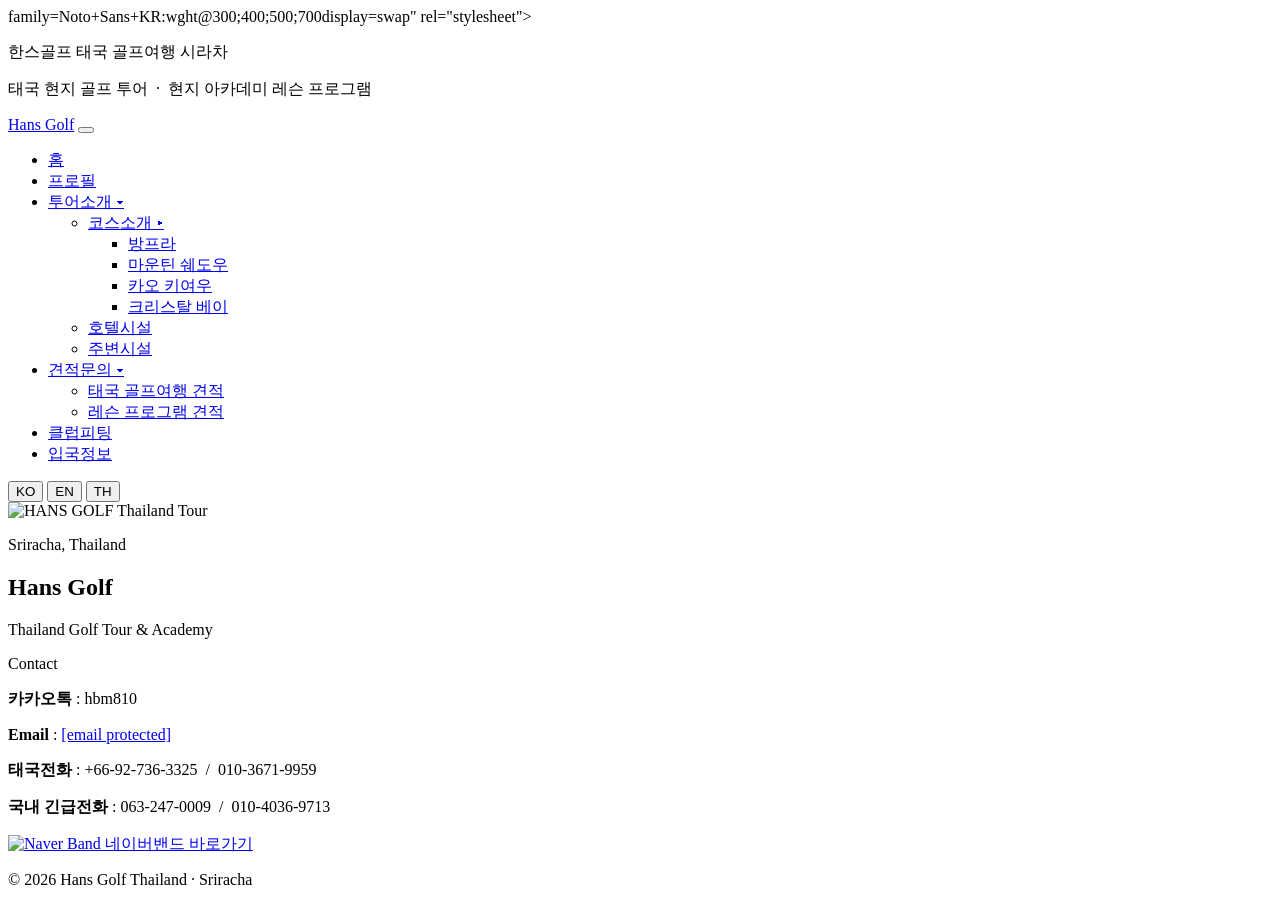
==== index.html @ 4e43fd92 "Add files via upload" ====
<!DOCTYPE html>
<html lang="ko" data-lang="ko">
<head>
  <meta charset="UTF-8" />
  <meta name="viewport" content="width=device-width, initial-scale=1.0" />
  <title>HANS GOLF – Thailand Tour – HANS GOLF</title>
  <meta name="description" content="한스골프 태국 골프여행 시라차. 태국 현지 골프 투어, 현지 아카데미 레슨 프로그램.">
  <link rel="preconnect" href="https://fonts.googleapis.com">
  <link rel="preconnect" href="https://fonts.gstatic.com" crossorigin>
  <link href="https://fonts.googleapis.com/css2?family=Assistant:wght@400;600;700<link href="https://fonts.googleapis.com/css2?family=Playfair+Display:wght@400;600;700;900&family=Cormorant+Garamond:ital,wght@0,400;0,500;0,600;1,400&family=Noto+Sans+KR:wght@300;400;500&family=Noto+Sans+Thai:wght@300;400;500&display=swap" rel="stylesheet">family=Noto+Sans+KR:wght@300;400;500;700<link href="https://fonts.googleapis.com/css2?family=Playfair+Display:wght@400;600;700;900&family=Cormorant+Garamond:ital,wght@0,400;0,500;0,600;1,400&family=Noto+Sans+KR:wght@300;400;500&family=Noto+Sans+Thai:wght@300;400;500&display=swap" rel="stylesheet">display=swap" rel="stylesheet">
  <link rel="stylesheet" href="style.css" />
</head>
<body>
  <header class="site-header">
    <div class="header-top">
      <p class="header-tagline" data-i18n="tagline1">한스골프 태국 골프여행 시라차</p>
      <p class="header-tagline" data-i18n="tagline2">태국 현지 골프 투어 &nbsp;·&nbsp; 현지 아카데미 레슨 프로그램</p>
    </div>
    <div class="header-main">
      <a href="index.html" class="logo">Hans Golf</a>
      <button class="hamburger" id="hamburger" aria-label="메뉴 열기"><span></span><span></span><span></span></button>
      <nav class="main-nav" id="main-nav">
        <ul>
          <li><a href="index.html" data-i18n="nav_home">홈</a></li>
          <li><a href="profile.html" data-i18n="nav_profile">프로필</a></li>
          <li class="has-dropdown"><a href="#" data-i18n="nav_tour">투어소개 ▾</a>
            <ul class="dropdown">
              <li class="has-dropdown"><a href="#" data-i18n="nav_courses">코스소개 ▸</a>
                <ul class="dropdown sub-dropdown">
                  <li><a href="bangpra.html" data-i18n="nav_bangpra">방프라</a></li>
                  <li><a href="mountain-shadow.html" data-i18n="nav_mountain">마운틴 쉐도우</a></li>
                  <li><a href="khao-kheow.html" data-i18n="nav_khao">카오 키여우</a></li>
                  <li><a href="crystal-bay.html" data-i18n="nav_crystal">크리스탈 베이</a></li>
                </ul>
              </li>
              <li><a href="hotel.html" data-i18n="nav_hotel">호텔시설</a></li>
              <li><a href="nearby.html" data-i18n="nav_nearby">주변시설</a></li>
            </ul>
          </li>
          <li class="has-dropdown"><a href="#" data-i18n="nav_quote">견적문의 ▾</a>
            <ul class="dropdown">
              <li><a href="quote-tour.html" data-i18n="nav_quote_tour">태국 골프여행 견적</a></li>
              <li><a href="quote-lesson.html" data-i18n="nav_quote_lesson">레슨 프로그램 견적</a></li>
            </ul>
          </li>
          <li><a href="fitting.html" data-i18n="nav_fitting">클럽피팅</a></li>
          <li><a href="immigration.html" data-i18n="nav_immigration">입국정보</a></li>
        </ul>
      </nav>
      <div class="lang-switcher">
        <button class="lang-btn active" data-lang="ko">KO</button>
        <button class="lang-btn" data-lang="en">EN</button>
        <button class="lang-btn" data-lang="th">TH</button>
      </div>
    </div>
  </header>
  <main>
    <section class="hero">
      <img src="https://hansgolf.net/cdn/shop/files/allan-nygren--xvKQuNtOhI-unsplash.jpg?v=1731831590&width=2000"
           alt="HANS GOLF Thailand Tour" class="hero-img" />
      <div class="hero-overlay">
        <p class="hero-eyebrow" data-i18n="hero_eyebrow">Sriracha, Thailand</p>
        <h1 data-i18n="hero_title">Hans Golf</h1>
        <div class="hero-rule"></div>
        <p class="hero-sub" data-i18n="hero_sub">Thailand Golf Tour &amp; Academy</p>
      </div>
    </section>
  </main>
  <section class="contact-section">
    <div class="contact-inner">
      <p class="section-label">Contact</p>
      <div class="section-rule"></div>
      <p><strong data-i18n="kakao">카카오톡</strong> : hbm810</p>
      <p><strong data-i18n="email">Email</strong> : <a href="/cdn-cgi/l/email-protection" class="__cf_email__" data-cfemail="295d504a464647414847074b44694e44484045074a4644">[email&#160;protected]</a></p>
      <p><strong data-i18n="thai_phone">태국전화</strong> : +66-92-736-3325 &nbsp;/&nbsp; 010-3671-9959</p>
      <p><strong data-i18n="korea_phone">국내 긴급전화</strong> : 063-247-0009 &nbsp;/&nbsp; 010-4036-9713</p>
      <a href="https://band.us/band/51484907?invitation_url_id=a6a8A0Abeav6X" target="_blank" rel="noopener" class="band-btn">
        <img src="icon-naverband.svg" alt="Naver Band" />
        <span data-i18n="band_btn">네이버밴드 바로가기</span>
      </a>
    </div>
  </section>
  <footer class="site-footer">
    <p>© 2026 Hans Golf Thailand · Sriracha</p>
    <a href="privacy.html" data-i18n="footer_privacy"
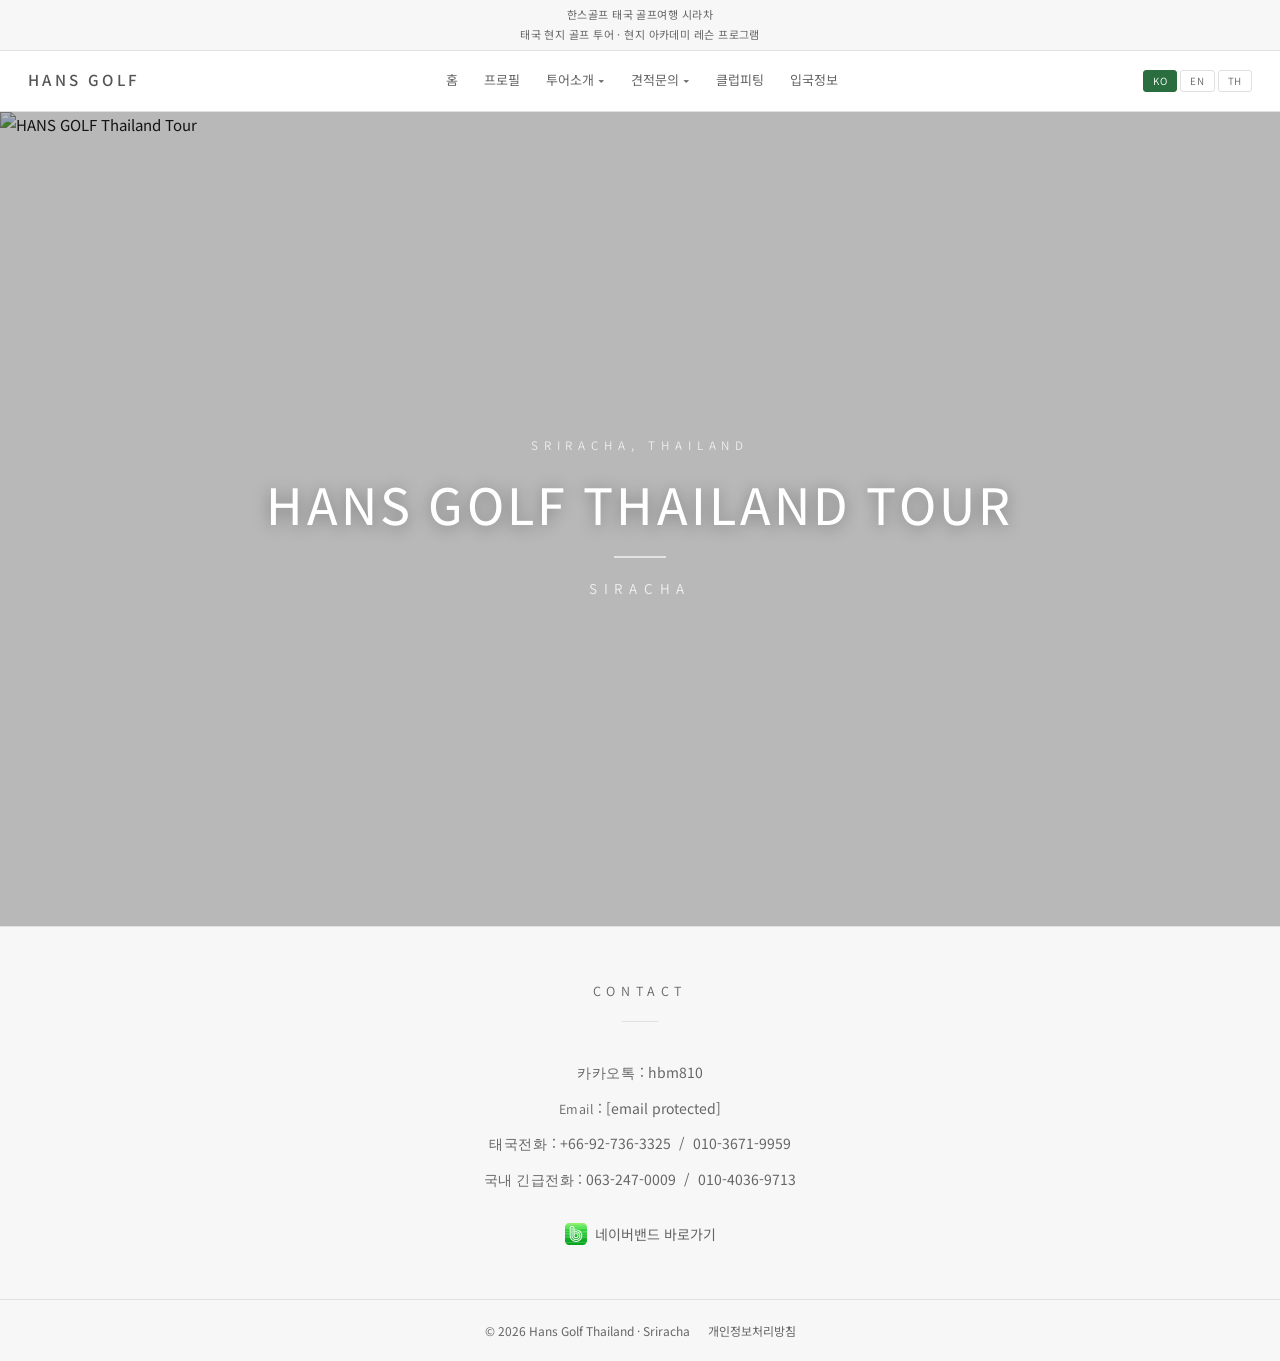
==== commit d0067275: "5th" ====
--- a/index.html
+++ b/index.html
@@ -7,7 +7,7 @@
   <meta name="description" content="한스골프 태국 골프여행 시라차. 태국 현지 골프 투어, 현지 아카데미 레슨 프로그램.">
   <link rel="preconnect" href="https://fonts.googleapis.com">
   <link rel="preconnect" href="https://fonts.gstatic.com" crossorigin>
-  <link href="https://fonts.googleapis.com/css2?family=Assistant:wght@400;600;700<link href="https://fonts.googleapis.com/css2?family=Playfair+Display:wght@400;600;700;900&family=Cormorant+Garamond:ital,wght@0,400;0,500;0,600;1,400&family=Noto+Sans+KR:wght@300;400;500&family=Noto+Sans+Thai:wght@300;400;500&display=swap" rel="stylesheet">family=Noto+Sans+KR:wght@300;400;500;700<link href="https://fonts.googleapis.com/css2?family=Playfair+Display:wght@400;600;700;900&family=Cormorant+Garamond:ital,wght@0,400;0,500;0,600;1,400&family=Noto+Sans+KR:wght@300;400;500&family=Noto+Sans+Thai:wght@300;400;500&display=swap" rel="stylesheet">display=swap" rel="stylesheet">
+  <link href="https://fonts.googleapis.com/css2?family=Assistant:wght@400;600;700&family=Noto+Sans+KR:wght@300;400;500;700&display=swap" rel="stylesheet">
   <link rel="stylesheet" href="style.css" />
 </head>
 <body>
@@ -23,9 +23,9 @@
         <ul>
           <li><a href="index.html" data-i18n="nav_home">홈</a></li>
           <li><a href="profile.html" data-i18n="nav_profile">프로필</a></li>
-          <li class="has-dropdown"><a href="#" data-i18n="nav_tour">투어소개 ▾</a>
+          <li class="has-dropdown"><a href="#" data-i18n="nav_tour">투어소개<span class="arrow"> ▾</span></a>
             <ul class="dropdown">
-              <li class="has-dropdown"><a href="#" data-i18n="nav_courses">코스소개 ▸</a>
+              <li class="has-dropdown"><a href="#" data-i18n="nav_courses">코스소개<span class="arrow"> ▸</span></a>
                 <ul class="dropdown sub-dropdown">
                   <li><a href="bangpra.html" data-i18n="nav_bangpra">방프라</a></li>
                   <li><a href="mountain-shadow.html" data-i18n="nav_mountain">마운틴 쉐도우</a></li>
@@ -37,7 +37,7 @@
               <li><a href="nearby.html" data-i18n="nav_nearby">주변시설</a></li>
             </ul>
           </li>
-          <li class="has-dropdown"><a href="#" data-i18n="nav_quote">견적문의 ▾</a>
+          <li class="has-dropdown"><a href="#" data-i18n="nav_quote">견적문의<span class="arrow"> ▾</span></a>
             <ul class="dropdown">
               <li><a href="quote-tour.html" data-i18n="nav_quote_tour">태국 골프여행 견적</a></li>
               <li><a href="quote-lesson.html" data-i18n="nav_quote_lesson">레슨 프로그램 견적</a></li>
@@ -54,15 +54,64 @@
       </div>
     </div>
   </header>
+
+  <!-- ── 모바일 드로어 ── -->
+  <div class="mob-drawer" id="mobDrawer">
+    <div class="mob-drawer-header">
+      <a href="index.html" class="mob-drawer-logo">HANS GOLF</a>
+      <button class="mob-drawer-close" id="mobDrawerClose">&#215;</button>
+    </div>
+    <div class="mob-panels">
+      <!-- 메인 패널 -->
+      <div class="mob-panel active" id="mobPanelMain">
+        <a href="index.html" class="mob-menu-item" data-i18n="nav_home">홈</a>
+        <a href="profile.html" class="mob-menu-item" data-i18n="nav_profile">프로필</a>
+        <button class="mob-menu-item" data-panel="tour">
+          <span data-i18n="nav_tour">투어소개</span>
+          <span class="mob-arrow">›</span>
+        </button>
+        <button class="mob-menu-item" data-panel="quote">
+          <span data-i18n="nav_quote">견적문의</span>
+          <span class="mob-arrow">›</span>
+        </button>
+        <a href="fitting.html" class="mob-menu-item" data-i18n="nav_fitting">클럽피팅</a>
+        <a href="immigration.html" class="mob-menu-item" data-i18n="nav_immigration">입국정보</a>
+      </div>
+      <!-- 투어소개 패널 -->
+      <div class="mob-panel" id="mobPanelTour">
+        <button class="mob-panel-back" data-back="main" data-i18n="nav_tour">투어소개</button>
+        <button class="mob-menu-item" data-panel="courses">
+          <span data-i18n="nav_courses">코스소개</span>
+          <span class="mob-arrow">›</span>
+        </button>
+        <a href="hotel.html" class="mob-menu-item" data-i18n="nav_hotel">호텔시설</a>
+        <a href="nearby.html" class="mob-menu-item" data-i18n="nav_nearby">주변시설</a>
+      </div>
+      <!-- 코스소개 패널 -->
+      <div class="mob-panel" id="mobPanelCourses">
+        <button class="mob-panel-back" data-back="tour" data-i18n="nav_courses">코스소개</button>
+        <a href="bangpra.html" class="mob-menu-item" data-i18n="nav_bangpra">방프라</a>
+        <a href="mountain-shadow.html" class="mob-menu-item" data-i18n="nav_mountain">마운틴 쉐도우</a>
+        <a href="khao-kheow.html" class="mob-menu-item" data-i18n="nav_khao">카오 키여우</a>
+        <a href="crystal-bay.html" class="mob-menu-item" data-i18n="nav_crystal">크리스탈 베이</a>
+      </div>
+      <!-- 견적문의 패널 -->
+      <div class="mob-panel" id="mobPanelQuote">
+        <button class="mob-panel-back" data-back="main" data-i18n="nav_quote">견적문의</button>
+        <a href="quote-tour.html" class="mob-menu-item" data-i18n="nav_quote_tour">태국 골프여행 견적</a>
+        <a href="quote-lesson.html" class="mob-menu-item" data-i18n="nav_quote_lesson">레슨 프로그램 견적</a>
+      </div>
+    </div>
+  </div>
   <main>
     <section class="hero">
       <img src="https://hansgolf.net/cdn/shop/files/allan-nygren--xvKQuNtOhI-unsplash.jpg?v=1731831590&width=2000"
            alt="HANS GOLF Thailand Tour" class="hero-img" />
       <div class="hero-overlay">
         <p class="hero-eyebrow" data-i18n="hero_eyebrow">Sriracha, Thailand</p>
-        <h1 data-i18n="hero_title">Hans Golf</h1>
+        <h1 data-i18n="hero_title">HANS GOLF THAILAND TOUR</h1>
         <div class="hero-rule"></div>
-        <p class="hero-sub" data-i18n="hero_sub">Thailand Golf Tour &amp; Academy</p>
+        <p class="hero-sub" data-i18n="hero_sub">SIRACHA</p>
       </div>
     </section>
   </main>
@@ -82,4 +131,81 @@
   </section>
   <footer class="site-footer">
     <p>© 2026 Hans Golf Thailand · Sriracha</p>
-    <a href="privacy.html" data-i18n="footer_privacy"+    <a href="privacy.html" data-i18n="footer_privacy"
+<script src="nav.js"></script>
+  <script>
+  // 모바일 드로어
+  (function() {
+    var hamburger  = document.getElementById('hamburger');
+    var drawer     = document.getElementById('mobDrawer');
+    var closeBtn   = document.getElementById('mobDrawerClose');
+    if (!drawer) return;
+
+    var panels = {
+      main:    document.getElementById('mobPanelMain'),
+      tour:    document.getElementById('mobPanelTour'),
+      courses: document.getElementById('mobPanelCourses'),
+      quote:   document.getElementById('mobPanelQuote'),
+    };
+    var history = [];
+
+    function openDrawer() {
+      drawer.classList.add('open');
+      document.body.style.overflow = 'hidden';
+      showPanel('main', false);
+    }
+
+    function closeDrawer() {
+      drawer.classList.remove('open');
+      document.body.style.overflow = '';
+      history = [];
+    }
+
+    function showPanel(name, pushHistory) {
+      if (pushHistory === undefined) pushHistory = true;
+      Object.keys(panels).forEach(function(k) {
+        var p = panels[k];
+        if (!p) return;
+        p.classList.remove('active', 'behind');
+        if (k === name) { p.classList.add('active'); }
+        else if (pushHistory && history.indexOf(k) >= 0) { p.classList.add('behind'); }
+      });
+      if (pushHistory) history.push(name);
+    }
+
+    function goBack(targetName) {
+      history.pop();
+      Object.keys(panels).forEach(function(k) {
+        var p = panels[k];
+        if (!p) return;
+        p.classList.remove('active', 'behind');
+      });
+      if (panels[targetName]) panels[targetName].classList.add('active');
+    }
+
+    if (hamburger) hamburger.addEventListener('click', openDrawer);
+    if (closeBtn)  closeBtn.addEventListener('click', closeDrawer);
+
+    // 패널 이동 버튼
+    drawer.querySelectorAll('[data-panel]').forEach(function(btn) {
+      btn.addEventListener('click', function() {
+        showPanel(btn.dataset.panel);
+      });
+    });
+
+    // 뒤로가기 버튼
+    drawer.querySelectorAll('[data-back]').forEach(function(btn) {
+      btn.addEventListener('click', function() {
+        goBack(btn.dataset.back);
+      });
+    });
+
+    // 링크 클릭 시 드로어 닫기
+    drawer.querySelectorAll('a.mob-menu-item').forEach(function(a) {
+      a.addEventListener('click', closeDrawer);
+    });
+  })();
+  </script>
+<script src="lang.js"></script>
+</body>
+</html>
--- a/style.css
+++ b/style.css
@@ -0,0 +1,1351 @@
+/* =============================================
+   HANS GOLF — Clean White Theme
+   ============================================= */
+
+@import url('https://fonts.googleapis.com/css2?family=Noto+Sans+KR:wght@300;400;500;700&display=swap');
+
+*, *::before, *::after { box-sizing: border-box; margin: 0; padding: 0; }
+
+:root {
+  --bg:         #ffffff;
+  --bg2:        #f7f7f7;
+  --bg3:        #f0f0f0;
+  --border:     #e0e0e0;
+  --text:       #1a1a1a;
+  --text-muted: #666666;
+  --accent:     #2a6e3f;
+  --accent-dim: rgba(42,110,63,0.08);
+  --nav-h:      60px;
+}
+
+html { scroll-behavior: smooth; }
+
+body {
+  background: var(--bg);
+  color: var(--text);
+  font-family: 'Noto Sans KR', sans-serif;
+  font-size: 15px;
+  line-height: 1.75;
+  min-height: 100vh;
+  display: flex;
+  flex-direction: column;
+}
+
+/* 영문 전용 태그에 Assistant 폰트 */
+h1, h2, h3, h4, .logo, address,
+.exp-table td:first-child,
+.nearby-card-body h3,
+.coming-soon-box h2,
+.hero-overlay h1, .hero-eyebrow,
+.page-hero-title h1, .page-hero-title p {
+  font-family: Assistant, 'Noto Sans KR', sans-serif;
+}
+
+a { color: inherit; text-decoration: none; }
+img { display: block; max-width: 100%; height: auto; }
+ul { list-style: none; }
+
+/* ── LANG SWITCHER ─────────────────────────── */
+
+.lang-switcher { display: flex; align-items: center; gap: 3px; flex-shrink: 0; }
+
+.lang-btn {
+  background: none;
+  border: 1px solid var(--border);
+  border-radius: 3px;
+  padding: 3px 9px;
+  font-size: 11px;
+  font-family: Assistant, sans-serif;
+  letter-spacing: 0.06em;
+  cursor: pointer;
+  color: var(--text-muted);
+  transition: background 0.15s, color 0.15s, border-color 0.15s;
+}
+
+.lang-btn:hover, .lang-btn.active {
+  background: var(--accent);
+  border-color: var(--accent);
+  color: #fff;
+}
+
+/* ── HEADER ─────────────────────────────────── */
+
+.site-header {
+  background: var(--bg);
+  border-bottom: 1px solid var(--border);
+  position: sticky;
+  top: 0;
+  z-index: 1000;
+  width: 100%;
+}
+
+.header-top {
+  background: var(--bg2);
+  text-align: center;
+  padding: 5px 16px;
+  font-size: 11px;
+  color: var(--text-muted);
+  letter-spacing: 0.04em;
+  border-bottom: 1px solid var(--border);
+}
+
+.header-tagline + .header-tagline { margin-top: 1px; }
+
+.header-main {
+  display: flex;
+  align-items: center;
+  justify-content: space-between;
+  padding: 0 28px;
+  height: var(--nav-h);
+  gap: 16px;
+}
+
+.logo {
+  font-family: Assistant, 'Noto Sans KR', sans-serif;
+  font-size: 17px;
+  font-weight: 600;
+  letter-spacing: 0.2em;
+  color: #555555;
+  flex-shrink: 0;
+  text-transform: uppercase;
+  transition: color 0.2s;
+}
+
+.logo:hover {
+  color: #111111;
+}
+
+/* ── NAV DESKTOP ─────────────────────────────── */
+
+.main-nav > ul { display: flex; gap: 2px; align-items: center; }
+
+.main-nav > ul > li > a {
+  display: block;
+  padding: 7px 12px;
+  font-family: 'Noto Sans KR', sans-serif;
+  font-size: 13px;
+  color: var(--text-muted);
+  border-radius: 4px;
+  transition: color 0.18s, background 0.18s;
+  white-space: nowrap;
+}
+
+.main-nav > ul > li > a:hover,
+.main-nav > ul > li.active > a {
+  color: var(--accent);
+  background: var(--accent-dim);
+}
+
+.has-dropdown { position: relative; }
+
+.dropdown {
+  display: none;
+  position: absolute;
+  top: 100%;
+  padding-top: 4px;
+  left: 0;
+  background: var(--bg);
+  border: 1px solid var(--border);
+  border-radius: 6px;
+  min-width: 170px;
+  padding: 6px 0;
+  box-shadow: 0 8px 24px rgba(0,0,0,0.09);
+  z-index: 999;
+}
+
+.has-dropdown:hover > .dropdown,
+.has-dropdown.mob-open > .dropdown { display: block; }
+
+.dropdown li a {
+  display: block;
+  padding: 9px 18px;
+  font-family: 'Noto Sans KR', sans-serif;
+  font-size: 13px;
+  color: var(--text-muted);
+  transition: color 0.15s, background 0.15s;
+  white-space: nowrap;
+}
+
+.dropdown li a:hover { color: var(--accent); background: var(--accent-dim); }
+
+.sub-dropdown { top: 0; left: 100%; }
+
+/* ── HAMBURGER ───────────────────────────────── */
+
+.hamburger {
+  display: none;
+  flex-direction: column;
+  gap: 5px;
+  background: none;
+  border: none;
+  cursor: pointer;
+  padding: 4px;
+}
+
+.hamburger span {
+  display: block;
+  width: 24px;
+  height: 2px;
+  background: var(--text);
+  border-radius: 2px;
+  transition: transform 0.3s, opacity 0.3s;
+}
+
+.hamburger.open span:nth-child(1) { transform: translateY(7px) rotate(45deg); }
+.hamburger.open span:nth-child(2) { opacity: 0; }
+.hamburger.open span:nth-child(3) { transform: translateY(-7px) rotate(-45deg); }
+
+/* ── HERO ────────────────────────────────────── */
+
+.hero {
+  position: relative;
+  width: 100%;
+  height: calc(100vh - 86px);
+  min-height: 400px;
+  overflow: hidden;
+}
+
+.hero-img {
+  width: 100%;
+  height: 100%;
+  object-fit: cover;
+  object-position: center;
+}
+
+.hero-overlay {
+  position: absolute;
+  inset: 0;
+  display: flex;
+  flex-direction: column;
+  align-items: center;
+  justify-content: center;
+  background: rgba(0,0,0,0.28);
+  text-align: center;
+  padding: 32px 24px;
+}
+
+/* 위: SRIRACHA, THAILAND */
+.hero-eyebrow {
+  font-family: Assistant, sans-serif;
+  font-size: clamp(10px, 1.2vw, 13px);
+  font-weight: 400;
+  letter-spacing: 0.45em;
+  color: rgba(255,255,255,0.75);
+  text-transform: uppercase;
+  margin-bottom: 16px;
+}
+
+/* 중간: HANS GOLF THAILAND TOUR */
+.hero-overlay h1 {
+  font-family: Assistant, 'Noto Sans KR', sans-serif;
+  font-size: clamp(28px, 4.5vw, 56px);
+  font-weight: 500;
+  letter-spacing: 0.06em;
+  color: #ffffff;
+  text-shadow: 0 2px 16px rgba(0,0,0,0.35);
+  margin-bottom: 0;
+  line-height: 1.1;
+}
+
+/* 구분선 */
+.hero-rule {
+  width: 52px;
+  height: 2px;
+  background: rgba(255,255,255,0.6);
+  margin: 20px auto 18px;
+}
+
+/* 아래: SIRACHA */
+.hero-sub {
+  font-family: Assistant, sans-serif;
+  font-size: clamp(11px, 1.3vw, 15px);
+  font-weight: 400;
+  color: rgba(255,255,255,0.8);
+  letter-spacing: 0.45em;
+  text-transform: uppercase;
+}
+
+/* ── CONTACT SECTION ─────────────────────────── */
+
+.contact-section {
+  background: var(--bg2);
+  border-top: 1px solid var(--border);
+  padding: 52px 24px;
+  text-align: center;
+}
+
+.section-label {
+  font-family: Assistant, sans-serif;
+  font-size: 11px;
+  letter-spacing: 0.4em;
+  color: var(--accent);
+  text-transform: uppercase;
+  margin-bottom: 8px;
+}
+
+.section-rule {
+  width: 36px;
+  height: 1px;
+  background: var(--border);
+  margin: 0 auto 28px;
+}
+
+.contact-inner {
+  max-width: 520px;
+  margin: 0 auto;
+  display: flex;
+  flex-direction: column;
+  gap: 10px;
+}
+
+.contact-inner p { font-size: 14px; color: var(--text-muted); }
+
+.contact-inner strong {
+  color: var(--text-muted);
+  font-family: Assistant, sans-serif;
+  font-weight: 400;
+  letter-spacing: 0.04em;
+}
+
+/* 네이버 밴드 — 테두리 없음, 아이콘 + 텍스트만 */
+.band-btn {
+  display: inline-flex;
+  align-items: center;
+  justify-content: center;
+  gap: 8px;
+  margin-top: 20px;
+  color: var(--text-muted);
+  font-family: 'Noto Sans KR', sans-serif;
+  font-size: 14px;
+  transition: color 0.18s;
+  background: none;
+  border: none;
+  padding: 0;
+}
+
+.band-btn:hover { color: var(--accent); }
+
+.band-btn img { width: 22px; height: 22px; display: inline-block; }
+
+/* ── PAGE CONTENT ────────────────────────────── */
+
+.page-content {
+  flex: 1;
+  max-width: 920px;
+  margin: 0 auto;
+  padding: 56px 28px 72px;
+  width: 100%;
+}
+
+.page-hero {
+  margin: -56px -28px 48px;
+  height: 260px;
+  overflow: hidden;
+  position: relative;
+}
+
+.page-hero img {
+  width: 100%;
+  height: 100%;
+  object-fit: cover;
+  filter: brightness(0.55);
+}
+
+.page-hero-title {
+  position: absolute;
+  inset: 0;
+  display: flex;
+  flex-direction: column;
+  align-items: center;
+  justify-content: center;
+  text-align: center;
+  color: #ffffff;
+}
+
+.page-hero-title h1 {
+  font-family: Assistant, sans-serif;
+  font-size: clamp(26px, 4vw, 44px);
+  font-weight: 700;
+  color: #ffffff !important;
+  letter-spacing: 0.06em;
+}
+
+.page-hero-title p {
+  font-family: Assistant, sans-serif;
+  font-size: 14px;
+  color: rgba(255,255,255,0.8) !important;
+  letter-spacing: 0.18em;
+  margin-top: 8px;
+  text-transform: uppercase;
+}
+
+.page-content h1 {
+  font-family: Assistant, sans-serif;
+  font-size: clamp(24px, 4vw, 38px);
+  font-weight: 700;
+  color: var(--text);
+  margin-bottom: 6px;
+  letter-spacing: 0.03em;
+}
+
+.page-content h2 {
+  font-family: Assistant, sans-serif;
+  font-size: clamp(17px, 2.5vw, 22px);
+  font-weight: 700;
+  color: var(--accent);
+  margin: 44px 0 14px;
+  padding-bottom: 10px;
+  border-bottom: 2px solid var(--accent);
+}
+
+.page-content h3 {
+  font-family: Assistant, sans-serif;
+  font-size: 11px;
+  letter-spacing: 0.28em;
+  text-transform: uppercase;
+  color: var(--text-muted);
+  margin: 32px 0 10px;
+}
+
+.page-content p {
+  margin-bottom: 12px;
+  color: var(--text-muted);
+  line-height: 1.9;
+  font-family: 'Noto Sans KR', sans-serif;
+}
+
+.page-content address {
+  font-style: normal;
+  font-size: 13px;
+  color: var(--text-muted);
+  margin-bottom: 24px;
+  font-family: Assistant, sans-serif;
+  letter-spacing: 0.02em;
+}
+
+.exp-table { width: 100%; border-collapse: collapse; margin: 10px 0 24px; }
+
+.exp-table td {
+  padding: 11px 14px 11px 0;
+  vertical-align: top;
+  font-size: 13px;
+  color: var(--text-muted);
+  border-bottom: 1px solid var(--border);
+  font-family: Assistant, sans-serif;
+}
+
+.exp-table td:first-child {
+  white-space: nowrap;
+  width: 130px;
+  font-size: 12px;
+  color: var(--accent);
+}
+
+/* ── GALLERY ─────────────────────────────────── */
+
+.gallery-grid {
+  display: grid;
+  grid-template-columns: repeat(auto-fill, minmax(240px, 1fr));
+  gap: 10px;
+  margin-top: 24px;
+}
+
+.gallery-grid img {
+  width: 100%;
+  aspect-ratio: 4/3;
+  object-fit: cover;
+  border-radius: 4px;
+  border: 1px solid var(--border);
+  transition: opacity 0.2s;
+}
+
+.gallery-grid img:hover { opacity: 0.88; }
+
+.cert-grid {
+  display: grid;
+  grid-template-columns: repeat(auto-fill, minmax(200px, 1fr));
+  gap: 14px;
+  margin-top: 14px;
+}
+
+.cert-grid img { width: 100%; border-radius: 4px; border: 1px solid var(--border); }
+
+/* ── QUOTE ───────────────────────────────────── */
+
+.quote-note {
+  background: var(--bg2);
+  border: 1px solid var(--border);
+  border-left: 3px solid var(--accent);
+  border-radius: 4px;
+  padding: 18px 22px;
+  margin-bottom: 24px;
+  font-size: 14px;
+  color: var(--text-muted);
+  line-height: 1.9;
+}
+
+.quote-img-full { width: 100%; border-radius: 4px; border: 1px solid var(--border); }
+
+/* ── NEARBY ──────────────────────────────────── */
+
+.nearby-grid {
+  display: grid;
+  grid-template-columns: repeat(auto-fill, minmax(270px, 1fr));
+  gap: 18px;
+  margin-top: 24px;
+}
+
+.nearby-card {
+  background: var(--bg);
+  border: 1px solid var(--border);
+  border-radius: 6px;
+  overflow: hidden;
+  transition: box-shadow 0.2s;
+}
+
+.nearby-card:hover { box-shadow: 0 4px 20px rgba(0,0,0,0.13); transform: translateY(-2px); }
+.nearby-card { transition: box-shadow 0.2s, transform 0.2s; }
+.nearby-card img { width: 100%; aspect-ratio: 16/9; object-fit: cover; }
+
+.nearby-card-body { padding: 14px 16px; }
+
+.nearby-card-body .dist {
+  font-family: Assistant, sans-serif;
+  font-size: 11px;
+  letter-spacing: 0.15em;
+  text-transform: uppercase;
+  color: var(--accent);
+  margin-bottom: 5px;
+}
+
+.nearby-card-body h3 {
+  font-family: Assistant, sans-serif;
+  font-size: 15px;
+  font-weight: 700;
+  color: var(--text);
+  margin: 0 0 3px;
+  letter-spacing: 0;
+  text-transform: none;
+}
+
+.nearby-card-body span { font-size: 12px; color: var(--text-muted); }
+
+/* ── FACILITY ─────────────────────────────────── */
+
+.facility-grid {
+  display: grid;
+  grid-template-columns: repeat(auto-fill, minmax(200px, 1fr));
+  gap: 12px;
+  margin-top: 20px;
+}
+
+.facility-item img {
+  width: 100%;
+  aspect-ratio: 4/3;
+  object-fit: cover;
+  border-radius: 4px;
+  border: 1px solid var(--border);
+}
+
+.facility-item p {
+  text-align: center;
+  font-size: 11px;
+  color: var(--text-muted);
+  margin-top: 5px;
+}
+
+/* ── FITTING ─────────────────────────────────── */
+
+.fitting-hero {
+  width: 100%;
+  max-height: 460px;
+  object-fit: cover;
+  border-radius: 6px;
+  margin-bottom: 32px;
+  border: 1px solid var(--border);
+}
+
+.coming-soon-box {
+  background: var(--bg2);
+  border: 1px solid var(--border);
+  border-radius: 6px;
+  padding: 52px 32px;
+  text-align: center;
+}
+
+.coming-soon-box h2 {
+  font-family: Assistant, sans-serif;
+  font-size: 32px;
+  color: var(--accent);
+  margin-bottom: 14px;
+  border: none;
+  padding: 0;
+}
+
+.coming-soon-box p { color: var(--text-muted); }
+
+/* ── IMMIGRATION ─────────────────────────────── */
+
+.immi-step { margin: 32px 0; }
+
+.immi-step img {
+  width: 100%;
+  border-radius: 6px;
+  border: 1px solid var(--border);
+  margin: 14px 0;
+}
+
+.highlight-box {
+  background: #f0f7f3;
+  border-left: 3px solid var(--accent);
+  padding: 16px 20px;
+  border-radius: 4px;
+  margin: 20px 0;
+  font-size: 14px;
+  color: var(--text);
+}
+
+/* ── FOOTER ──────────────────────────────────── */
+
+.site-footer {
+  background: var(--bg2);
+  border-top: 1px solid var(--border);
+  padding: 20px 28px;
+  text-align: center;
+  font-size: 12px;
+  color: var(--text-muted);
+  display: flex;
+  flex-wrap: wrap;
+  justify-content: center;
+  gap: 18px;
+  margin-top: auto;
+}
+
+.site-footer a { color: var(--text-muted); }
+.site-footer a:hover { color: var(--accent); }
+
+/* ── MOBILE ──────────────────────────────────── */
+
+@media (max-width: 768px) {
+  .header-top { display: none; }
+  .lang-btn { padding: 3px 7px; font-size: 10px; }
+
+  /* 기존 nav 숨김 — 모바일 드로어가 대신함 */
+  .main-nav { display: none !important; }
+
+  /* 햄버거 왼쪽 | 로고 중앙 | 언어버튼 오른쪽 */
+  .header-main {
+    display: grid;
+    grid-template-columns: 1fr auto 1fr;
+    align-items: center;
+    padding: 0 16px;
+    gap: 0;
+  }
+
+  .hamburger {
+    display: flex;
+    justify-self: start;
+    order: 1;
+  }
+
+  .logo {
+    justify-self: center;
+    order: 2;
+    font-size: 15px;
+  }
+
+  .lang-switcher {
+    justify-self: end;
+    order: 3;
+  }
+
+  .hero { height: 56vw; min-height: 260px; }
+  .page-content { padding: 36px 18px 56px; }
+  .page-hero { margin: -36px -18px 36px; height: 200px; }
+  .gallery-grid { grid-template-columns: repeat(2, 1fr); gap: 6px; }
+  .nearby-grid { grid-template-columns: 1fr; }
+}
+
+@media (max-width: 400px) {
+  .gallery-grid { grid-template-columns: 1fr; }
+}
+
+/* ── 모바일 드로어 (풀스크린 슬라이드) ──────────── */
+
+.mob-drawer {
+  display: none;
+  position: fixed;
+  inset: 0;
+  z-index: 2000;
+  background: #fff;
+  flex-direction: column;
+  overflow: hidden;
+}
+
+.mob-drawer.open { display: flex; }
+
+/* 드로어 헤더 */
+.mob-drawer-header {
+  display: flex;
+  align-items: center;
+  justify-content: space-between;
+  padding: 0 20px;
+  height: 56px;
+  border-bottom: 1px solid var(--border);
+  flex-shrink: 0;
+}
+
+.mob-drawer-logo {
+  font-family: Assistant, sans-serif;
+  font-size: 16px;
+  font-weight: 600;
+  letter-spacing: 0.18em;
+  color: #555;
+  text-decoration: none;
+  text-transform: uppercase;
+}
+
+.mob-drawer-close {
+  background: none;
+  border: none;
+  font-size: 26px;
+  cursor: pointer;
+  color: #333;
+  line-height: 1;
+  padding: 4px 8px;
+}
+
+/* 언어 버튼 - 드로어 헤더에도 */
+.mob-drawer-lang {
+  display: flex;
+  gap: 4px;
+}
+
+/* 패널 슬라이드 컨테이너 */
+.mob-panels {
+  flex: 1;
+  overflow: hidden;
+  position: relative;
+}
+
+/* 각 패널 */
+.mob-panel {
+  position: absolute;
+  inset: 0;
+  overflow-y: auto;
+  background: #fff;
+  transform: translateX(100%);
+  transition: transform 0.28s cubic-bezier(0.4,0,0.2,1);
+}
+
+.mob-panel.active  { transform: translateX(0); }
+.mob-panel.behind  { transform: translateX(-30%); }
+
+/* 패널 내 뒤로가기 */
+.mob-panel-back {
+  display: flex;
+  align-items: center;
+  gap: 10px;
+  padding: 14px 20px;
+  font-size: 13px;
+  color: var(--text-muted);
+  border-bottom: 1px solid var(--border);
+  background: none;
+  border-left: none;
+  border-right: none;
+  border-top: none;
+  width: 100%;
+  cursor: pointer;
+  font-family: 'Noto Sans KR', sans-serif;
+  text-align: left;
+}
+
+.mob-panel-back::before {
+  content: '‹';
+  font-size: 20px;
+  color: var(--text-muted);
+  line-height: 1;
+}
+
+/* 패널 메뉴 항목 */
+.mob-menu-item {
+  display: flex;
+  align-items: center;
+  justify-content: space-between;
+  padding: 18px 20px;
+  font-size: 18px;
+  font-family: 'Noto Sans KR', sans-serif;
+  color: var(--text);
+  border-bottom: 1px solid var(--border);
+  text-decoration: none;
+  background: none;
+  border-left: none;
+  border-right: none;
+  border-top: none;
+  width: 100%;
+  cursor: pointer;
+  text-align: left;
+}
+
+.mob-menu-item:active { background: var(--bg2); }
+
+.mob-menu-item .mob-arrow {
+  font-size: 18px;
+  color: var(--text-muted);
+}
+
+/* 프로필 페이지 - Experience / Education 헤딩 크게 */
+.page-content h3.section-heading {
+  font-family: Assistant, sans-serif;
+  font-size: 17px;
+  letter-spacing: 0.22em;
+  text-transform: uppercase;
+  color: var(--text-muted);
+  margin: 40px 0 14px;
+  border-bottom: 1px solid var(--border);
+  padding-bottom: 8px;
+}
+
+/* ── LIGHTBOX ──────────────────────────────────── */
+.lightbox-overlay {
+  display: none;
+  position: fixed;
+  inset: 0;
+  background: rgba(0,0,0,0.88);
+  z-index: 9999;
+  align-items: center;
+  justify-content: center;
+  cursor: zoom-out;
+}
+
+.lightbox-overlay.active {
+  display: flex;
+}
+
+.lightbox-overlay img {
+  max-width: 92vw;
+  max-height: 88vh;
+  object-fit: contain;
+  border-radius: 2px;
+  cursor: default;
+  box-shadow: 0 8px 48px rgba(0,0,0,0.6);
+}
+
+.lightbox-close {
+  position: absolute;
+  top: 20px;
+  right: 28px;
+  font-size: 36px;
+  color: #fff;
+  cursor: pointer;
+  line-height: 1;
+  opacity: 0.7;
+  font-family: Assistant, sans-serif;
+  font-weight: 300;
+  user-select: none;
+}
+
+.lightbox-close:hover { opacity: 1; }
+
+.lightbox-prev,
+.lightbox-next {
+  position: absolute;
+  top: 50%;
+  transform: translateY(-50%);
+  font-size: 40px;
+  color: #fff;
+  cursor: pointer;
+  opacity: 0.6;
+  font-family: Assistant, sans-serif;
+  font-weight: 300;
+  user-select: none;
+  padding: 16px;
+}
+
+.lightbox-prev:hover,
+.lightbox-next:hover { opacity: 1; }
+
+.lightbox-prev { left: 16px; }
+.lightbox-next { right: 16px; }
+
+/* 갤러리 이미지 hover 시 커서 변경 */
+.gallery-grid.lightbox-enabled img,
+.facility-grid.lightbox-enabled img { cursor: zoom-in; }
+
+/* ── 유튜브 썸네일 링크 ────────────────────────── */
+.hotel-video-thumb {
+  display: block;
+  position: relative;
+  width: 100%;
+  aspect-ratio: 16 / 9;
+  margin-top: 20px;
+  margin-bottom: 8px;
+  border-radius: 4px;
+  overflow: hidden;
+  background: #000;
+  cursor: pointer;
+}
+
+.hotel-video-thumb img {
+  width: 100%;
+  height: 100%;
+  object-fit: cover;
+  display: block;
+  transition: filter 0.25s;
+}
+
+.hotel-video-thumb:hover img { filter: brightness(0.75); }
+
+.yt-play-btn {
+  position: absolute;
+  inset: 0;
+  display: flex;
+  align-items: center;
+  justify-content: center;
+  pointer-events: none;
+}
+
+.yt-play-btn svg {
+  width: 72px;
+  height: 50px;
+  filter: drop-shadow(0 2px 8px rgba(0,0,0,0.5));
+  transition: transform 0.2s;
+}
+
+.hotel-video-thumb:hover .yt-play-btn svg { transform: scale(1.12); }
+
+/* =============================================
+   견적서 (quote-tour)
+   ============================================= */
+
+.quotedoc {
+  background: #fff;
+  border: 1px solid #ddd;
+  border-radius: 6px;
+  overflow: hidden;
+  margin-top: 32px;
+  font-family: 'Noto Sans KR', sans-serif;
+  font-size: 14px;
+  color: #222;
+}
+
+.quotedoc-title {
+  font-family: 'Noto Sans KR', sans-serif;
+  font-size: clamp(18px, 2.5vw, 24px);
+  font-weight: 700;
+  text-align: center;
+  padding: 28px 24px 20px;
+  border-bottom: 2px solid #222;
+  color: #111;
+  letter-spacing: 0.02em;
+  margin: 0;
+  border-top: none;
+}
+
+/* 코스 안내 */
+.quotedoc-courses {
+  padding: 16px 28px;
+  border-bottom: 1px solid #ddd;
+  display: flex;
+  flex-direction: column;
+  gap: 6px;
+}
+
+.course-row {
+  display: flex;
+  align-items: baseline;
+  gap: 16px;
+  font-size: 14px;
+}
+
+.course-type {
+  min-width: 100px;
+  color: #444;
+  font-weight: 400;
+}
+
+.course-type em {
+  font-style: normal;
+  color: #e53935;
+  font-weight: 600;
+}
+
+.course-type.highlight {
+  color: #e53935;
+  font-weight: 700;
+}
+
+.course-name { color: #222; }
+
+/* 기본 정보 테이블 */
+.quotedoc-table {
+  width: 100%;
+  border-collapse: collapse;
+}
+
+.quotedoc-table th,
+.quotedoc-table td {
+  padding: 14px 24px;
+  border: 1px solid #ddd;
+  vertical-align: middle;
+  font-size: 14px;
+}
+
+.quotedoc-table th {
+  background: #f8f8f8;
+  font-weight: 500;
+  color: #444;
+  white-space: nowrap;
+  width: 110px;
+  text-align: center;
+}
+
+.quotedoc-table td { color: #222; }
+
+/* 채워넣기 필드 */
+.fill-field {
+  display: inline-block;
+  border-bottom: 1px solid #aaa;
+  min-width: 120px;
+  color: #888;
+}
+.fill-field.wide { min-width: 200px; }
+.fill-field.sm   { min-width: 48px; }
+.fill-field.md   { min-width: 160px; }
+
+.period-row {
+  display: flex;
+  align-items: center;
+  flex-wrap: wrap;
+  gap: 10px;
+}
+
+.tilde { color: #888; font-size: 16px; }
+
+/* 포함/불포함 공통 */
+.include-header {
+  background: #f8f8f8;
+  padding: 12px 24px;
+  font-weight: 600;
+  color: #333;
+  border-top: 1px solid #ddd;
+  border-bottom: 1px solid #ddd;
+  font-size: 14px;
+}
+
+.include-body {
+  padding: 14px 28px;
+  color: #444;
+  line-height: 1.9;
+}
+
+.include-body p { margin: 0; }
+
+.include-sub {
+  padding: 0 28px 14px 48px;
+  color: #555;
+  line-height: 1.9;
+  border-bottom: 1px solid #ddd;
+}
+
+.include-sub p { margin: 0; }
+
+/* 포함내역 */
+.quotedoc-include {
+  border-top: 1px solid #ddd;
+}
+
+.quotedoc-include .include-col {
+  display: grid;
+  grid-template-columns: 1fr 1fr;
+}
+
+.quotedoc-include .include-header {
+  grid-column: 1;
+  border-right: 1px solid #ddd;
+  display: flex;
+  align-items: center;
+}
+
+.quotedoc-include .include-body {
+  grid-column: 1;
+  border-right: 1px solid #ddd;
+}
+
+.quotedoc-include .include-sub {
+  grid-column: 2;
+  grid-row: 1 / 3;
+  border-bottom: none;
+  padding: 14px 24px;
+  border-left: 1px solid #ddd;
+}
+
+/* 불포함내역 */
+.quotedoc-exclude {
+  border-top: 1px solid #ddd;
+}
+
+.note {
+  color: #888;
+  font-size: 13px;
+  margin-top: 4px !important;
+}
+
+/* 총액산출 */
+.quotedoc-total {
+  border-top: 1px solid #ddd;
+}
+
+.total-header {
+  display: flex;
+  align-items: center;
+  justify-content: space-between;
+  background: #f8f8f8;
+  padding: 12px 24px;
+  border-bottom: 1px solid #ddd;
+}
+
+.total-remark {
+  font-size: 13px;
+  color: #e53935;
+  font-weight: 600;
+}
+
+.total-body {
+  padding: 16px 28px;
+  display: flex;
+  flex-direction: column;
+  gap: 10px;
+}
+
+.total-row {
+  display: flex;
+  align-items: baseline;
+  gap: 16px;
+  font-size: 14px;
+  color: #333;
+}
+
+.total-label { min-width: 160px; }
+.total-eq { color: #888; }
+
+.total-final {
+  margin-top: 6px;
+  padding-top: 10px;
+  border-top: 1px solid #ddd;
+}
+
+.total-final strong { color: #111; }
+
+.total-note {
+  font-size: 12px;
+  color: #888;
+}
+
+/* 결제 */
+.quotedoc-payment {
+  border-top: 1px solid #ddd;
+}
+
+.bank-info {
+  font-family: Assistant, sans-serif;
+  font-size: 14px;
+  color: #333;
+  letter-spacing: 0.04em;
+}
+
+/* 모바일 */
+@media (max-width: 640px) {
+  .quotedoc-include .include-col {
+    grid-template-columns: 1fr;
+  }
+  .quotedoc-include .include-sub {
+    grid-column: 1;
+    grid-row: auto;
+    border-left: none;
+    border-top: 1px solid #ddd;
+    padding: 14px 28px;
+  }
+  .total-row { flex-wrap: wrap; gap: 6px; }
+  .total-label { min-width: unset; }
+  .period-row { gap: 6px; }
+}
+
+/* =============================================
+   레슨 프로그램 견적 (quote-lesson)
+   ============================================= */
+
+/* 비수기/성수기 블록 */
+.lesson-season-block {
+  border-bottom: 1px solid #ddd;
+}
+
+.lesson-season-header {
+  background: #2a6e3f;
+  color: #fff;
+  font-family: 'Noto Sans KR', sans-serif;
+  font-weight: 600;
+  font-size: 14px;
+  padding: 14px 24px;
+  text-align: center;
+}
+
+.lesson-season-block.peak .lesson-season-header {
+  background: #1a5030;
+}
+
+.lesson-season-price {
+  padding: 18px 24px;
+  text-align: center;
+  font-size: 17px;
+  font-weight: 600;
+  color: #222;
+  background: #fff;
+}
+
+/* 장기 프로모션 */
+.lesson-promo-block {
+  border-bottom: 1px solid #ddd;
+}
+
+.lesson-promo-header {
+  background: #2a6e3f;
+  color: #fff;
+  font-family: 'Noto Sans KR', sans-serif;
+  font-weight: 700;
+  font-size: 15px;
+  padding: 14px 24px;
+  text-align: center;
+}
+
+.lesson-promo-table {
+  width: 100%;
+  border-collapse: collapse;
+  font-size: 13px;
+}
+
+.lesson-promo-table th,
+.lesson-promo-table td {
+  border: 1px solid #ddd;
+  padding: 11px 14px;
+  text-align: center;
+  vertical-align: middle;
+}
+
+.lesson-promo-table thead th {
+  background: #f0f0f0;
+  font-weight: 600;
+  color: #333;
+  font-size: 13px;
+}
+
+.lesson-promo-table .th-sub {
+  font-size: 11px;
+  font-weight: 400;
+  color: #666;
+}
+
+.lesson-promo-table tbody td:first-child {
+  text-align: left;
+  color: #333;
+}
+
+.price-cell.off  { background: #e8f5e9; color: #1a5030; font-weight: 600; }
+.price-cell.peak { background: #fff8e1; color: #795548; font-weight: 600; }
+
+.promo-notes {
+  padding: 16px 24px;
+  font-size: 13px;
+  color: #444;
+  line-height: 2;
+  background: #fafafa;
+  border-top: 1px solid #eee;
+}
+
+.promo-notes p { margin: 0; }
+
+/* 포함/불포함 상세 */
+.lesson-detail-block {
+  border-bottom: 1px solid #ddd;
+}
+
+.lesson-detail-section {
+  border-bottom: 1px solid #eee;
+  display: grid;
+  grid-template-columns: 140px 1fr;
+}
+
+.lesson-detail-section:last-child { border-bottom: none; }
+
+.lesson-detail-label {
+  background: #f8f8f8;
+  padding: 14px 16px;
+  font-size: 13px;
+  font-weight: 600;
+  color: #333;
+  border-right: 1px solid #ddd;
+  display: flex;
+  align-items: flex-start;
+}
+
+.lesson-detail-section.include .lesson-detail-label { color: #1a5030; }
+.lesson-detail-section.exclude .lesson-detail-label { color: #c62828; }
+
+.lesson-detail-body {
+  padding: 14px 20px;
+  font-size: 13px;
+  color: #444;
+  line-height: 1.9;
+}
+
+.lesson-detail-body p { margin: 0; }
+
+.indent  { padding-left: 1.5em; }
+.indent2 { padding-left: 3em; }
+
+.highlight-red { color: #c62828; }
+
+.note-green {
+  color: #1a5030;
+  font-size: 12px;
+  margin-top: 4px !important;
+}
+
+/* 편의제공 */
+.lesson-benefit-block {
+  background: #2a6e3f;
+  padding: 14px 24px;
+  display: flex;
+  align-items: baseline;
+  gap: 12px;
+  flex-wrap: wrap;
+}
+
+.benefit-label {
+  color: #fff;
+  font-weight: 700;
+  font-size: 14px;
+  white-space: nowrap;
+}
+
+.benefit-text {
+  color: rgba(255,255,255,0.9);
+  font-size: 13px;
+  line-height: 1.7;
+}
+
+/* 모바일 */
+@media (max-width: 640px) {
+  .lesson-detail-section {
+    grid-template-columns: 1fr;
+  }
+  .lesson-detail-label {
+    border-right: none;
+    border-bottom: 1px solid #ddd;
+  }
+  .lesson-promo-table th,
+  .lesson-promo-table td {
+    padding: 8px 8px;
+    font-size: 12px;
+  }
+}
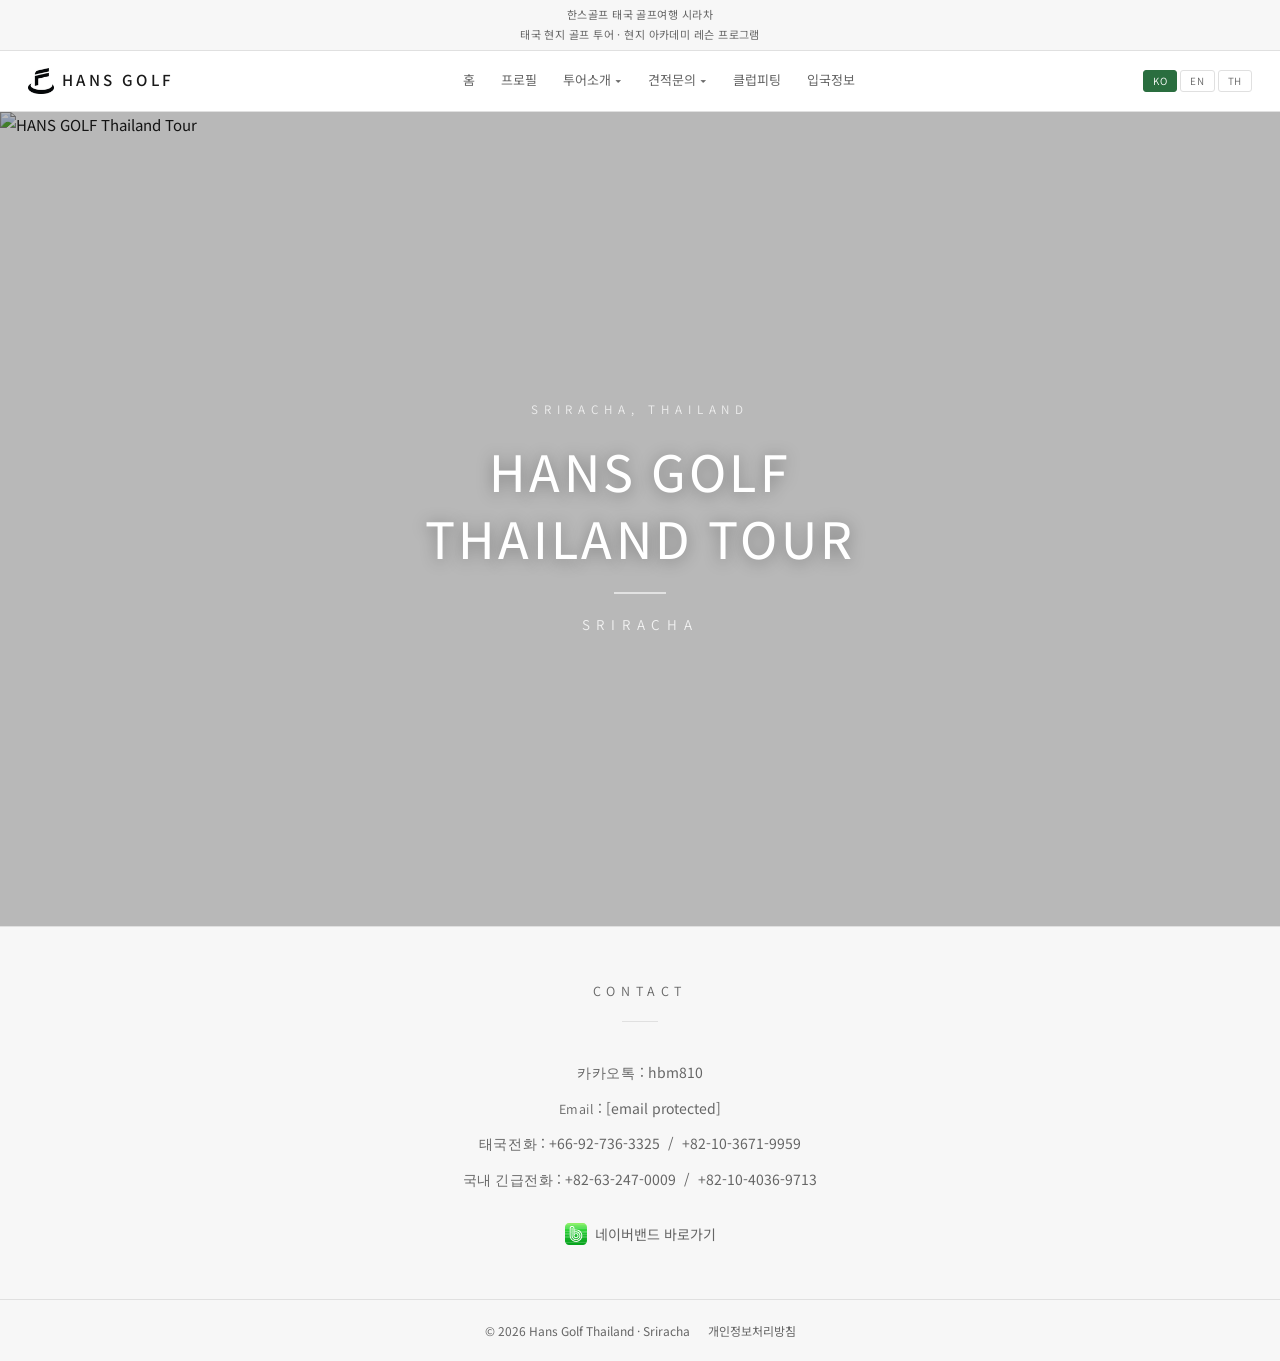
==== commit 5b67a197: "6th" ====
--- a/index.html
+++ b/index.html
@@ -8,6 +8,7 @@
   <link rel="preconnect" href="https://fonts.googleapis.com">
   <link rel="preconnect" href="https://fonts.gstatic.com" crossorigin>
   <link href="https://fonts.googleapis.com/css2?family=Assistant:wght@400;600;700&family=Noto+Sans+KR:wght@300;400;500;700&display=swap" rel="stylesheet">
+  <link rel="icon" type="image/png" href="favicon.png" />
   <link rel="stylesheet" href="style.css" />
 </head>
 <body>
@@ -17,7 +18,7 @@
       <p class="header-tagline" data-i18n="tagline2">태국 현지 골프 투어 &nbsp;·&nbsp; 현지 아카데미 레슨 프로그램</p>
     </div>
     <div class="header-main">
-      <a href="index.html" class="logo">Hans Golf</a>
+      <a href="index.html" class="logo"><img src="logo-icon.png" alt="Hans Golf Logo" class="logo-icon" />Hans Golf</a>
       <button class="hamburger" id="hamburger" aria-label="메뉴 열기"><span></span><span></span><span></span></button>
       <nav class="main-nav" id="main-nav">
         <ul>
@@ -58,7 +59,7 @@
   <!-- ── 모바일 드로어 ── -->
   <div class="mob-drawer" id="mobDrawer">
     <div class="mob-drawer-header">
-      <a href="index.html" class="mob-drawer-logo">HANS GOLF</a>
+      <a href="index.html" class="mob-drawer-logo"><img src="logo-icon.png" alt="" class="logo-icon mob-logo-icon" />HANS GOLF</a>
       <button class="mob-drawer-close" id="mobDrawerClose">&#215;</button>
     </div>
     <div class="mob-panels">
@@ -109,9 +110,9 @@
            alt="HANS GOLF Thailand Tour" class="hero-img" />
       <div class="hero-overlay">
         <p class="hero-eyebrow" data-i18n="hero_eyebrow">Sriracha, Thailand</p>
-        <h1 data-i18n="hero_title">HANS GOLF THAILAND TOUR</h1>
+        <h1 data-i18n="hero_title">HANS GOLF<br>THAILAND TOUR</h1>
         <div class="hero-rule"></div>
-        <p class="hero-sub" data-i18n="hero_sub">SIRACHA</p>
+        <p class="hero-sub" data-i18n="hero_sub">SRIRACHA</p>
       </div>
     </section>
   </main>
@@ -121,8 +122,8 @@
       <div class="section-rule"></div>
       <p><strong data-i18n="kakao">카카오톡</strong> : hbm810</p>
       <p><strong data-i18n="email">Email</strong> : <a href="/cdn-cgi/l/email-protection" class="__cf_email__" data-cfemail="295d504a464647414847074b44694e44484045074a4644">[email&#160;protected]</a></p>
-      <p><strong data-i18n="thai_phone">태국전화</strong> : +66-92-736-3325 &nbsp;/&nbsp; 010-3671-9959</p>
-      <p><strong data-i18n="korea_phone">국내 긴급전화</strong> : 063-247-0009 &nbsp;/&nbsp; 010-4036-9713</p>
+      <p><strong data-i18n="thai_phone">태국전화</strong> : +66-92-736-3325 &nbsp;/&nbsp; +82-10-3671-9959</p>
+      <p><strong data-i18n="korea_phone">국내 긴급전화</strong> : +82-63-247-0009 &nbsp;/&nbsp; +82-10-4036-9713</p>
       <a href="https://band.us/band/51484907?invitation_url_id=a6a8A0Abeav6X" target="_blank" rel="noopener" class="band-btn">
         <img src="icon-naverband.svg" alt="Naver Band" />
         <span data-i18n="band_btn">네이버밴드 바로가기</span>
--- a/style.css
+++ b/style.css
@@ -105,14 +105,18 @@
   font-size: 17px;
   font-weight: 600;
   letter-spacing: 0.2em;
-  color: #555555;
+  color: #1a1a1a;          /* 아이콘과 동일한 검정 계열 */
   flex-shrink: 0;
   text-transform: uppercase;
   transition: color 0.2s;
+  display: flex;
+  align-items: center;
+  gap: 8px;
+  white-space: nowrap;     /* 항상 한 줄 유지 */
 }
 
 .logo:hover {
-  color: #111111;
+  color: #000000;
 }
 
 /* ── NAV DESKTOP ─────────────────────────────── */
@@ -244,7 +248,8 @@
   color: #ffffff;
   text-shadow: 0 2px 16px rgba(0,0,0,0.35);
   margin-bottom: 0;
-  line-height: 1.1;
+  line-height: 1.2;
+  white-space: pre-line;   /* br 줄바꿈 항상 유지 */
 }
 
 /* 구분선 */
@@ -651,7 +656,11 @@
   .logo {
     justify-self: center;
     order: 2;
-    font-size: 15px;
+    font-size: 14px;
+    white-space: nowrap;
+    display: flex;
+    align-items: center;
+    gap: 6px;
   }
 
   .lang-switcher {
@@ -660,6 +669,8 @@
   }
 
   .hero { height: 56vw; min-height: 260px; }
+
+
   .page-content { padding: 36px 18px 56px; }
   .page-hero { margin: -36px -18px 36px; height: 200px; }
   .gallery-grid { grid-template-columns: repeat(2, 1fr); gap: 6px; }
@@ -700,9 +711,12 @@
   font-size: 16px;
   font-weight: 600;
   letter-spacing: 0.18em;
-  color: #555;
+  color: #1a1a1a;
   text-decoration: none;
   text-transform: uppercase;
+  display: flex;
+  align-items: center;
+  gap: 10px;
 }
 
 .mob-drawer-close {
@@ -872,8 +886,8 @@
 .gallery-grid.lightbox-enabled img,
 .facility-grid.lightbox-enabled img { cursor: zoom-in; }
 
-/* ── 유튜브 썸네일 링크 ────────────────────────── */
-.hotel-video-thumb {
+/* ── 유튜브 썸네일 링크 ─────────────────────────── */
+.hotel-yt-link {
   display: block;
   position: relative;
   width: 100%;
@@ -884,9 +898,10 @@
   overflow: hidden;
   background: #000;
   cursor: pointer;
-}
-
-.hotel-video-thumb img {
+  text-decoration: none;
+}
+
+.hotel-yt-link img {
   width: 100%;
   height: 100%;
   object-fit: cover;
@@ -894,9 +909,11 @@
   transition: filter 0.25s;
 }
 
-.hotel-video-thumb:hover img { filter: brightness(0.75); }
-
-.yt-play-btn {
+.hotel-yt-link:hover img {
+  filter: brightness(0.7);
+}
+
+.hotel-yt-play {
   position: absolute;
   inset: 0;
   display: flex;
@@ -905,14 +922,17 @@
   pointer-events: none;
 }
 
-.yt-play-btn svg {
+.hotel-yt-play svg {
   width: 72px;
-  height: 50px;
-  filter: drop-shadow(0 2px 8px rgba(0,0,0,0.5));
+  height: 52px;
+  drop-shadow: 0 2px 12px rgba(0,0,0,0.5);
   transition: transform 0.2s;
-}
-
-.hotel-video-thumb:hover .yt-play-btn svg { transform: scale(1.12); }
+  filter: drop-shadow(0 2px 10px rgba(0,0,0,0.5));
+}
+
+.hotel-yt-link:hover .hotel-yt-play svg {
+  transform: scale(1.1);
+}
 
 /* =============================================
    견적서 (quote-tour)
@@ -1349,3 +1369,24 @@
     font-size: 12px;
   }
 }
+
+/* 프로필 소개 문단 — 줄간격 축소 */
+.profile-intro p {
+  line-height: 1.55;
+  margin-bottom: 6px;
+}
+/* ── 로고 아이콘 ──────────────────────────────── */
+.logo-icon {
+  width: 26px;
+  height: 26px;
+  object-fit: contain;
+  display: inline-block;
+  flex-shrink: 0;
+  vertical-align: middle;
+}
+
+.mob-logo-icon {
+  width: 22px;
+  height: 22px;
+  flex-shrink: 0;
+}
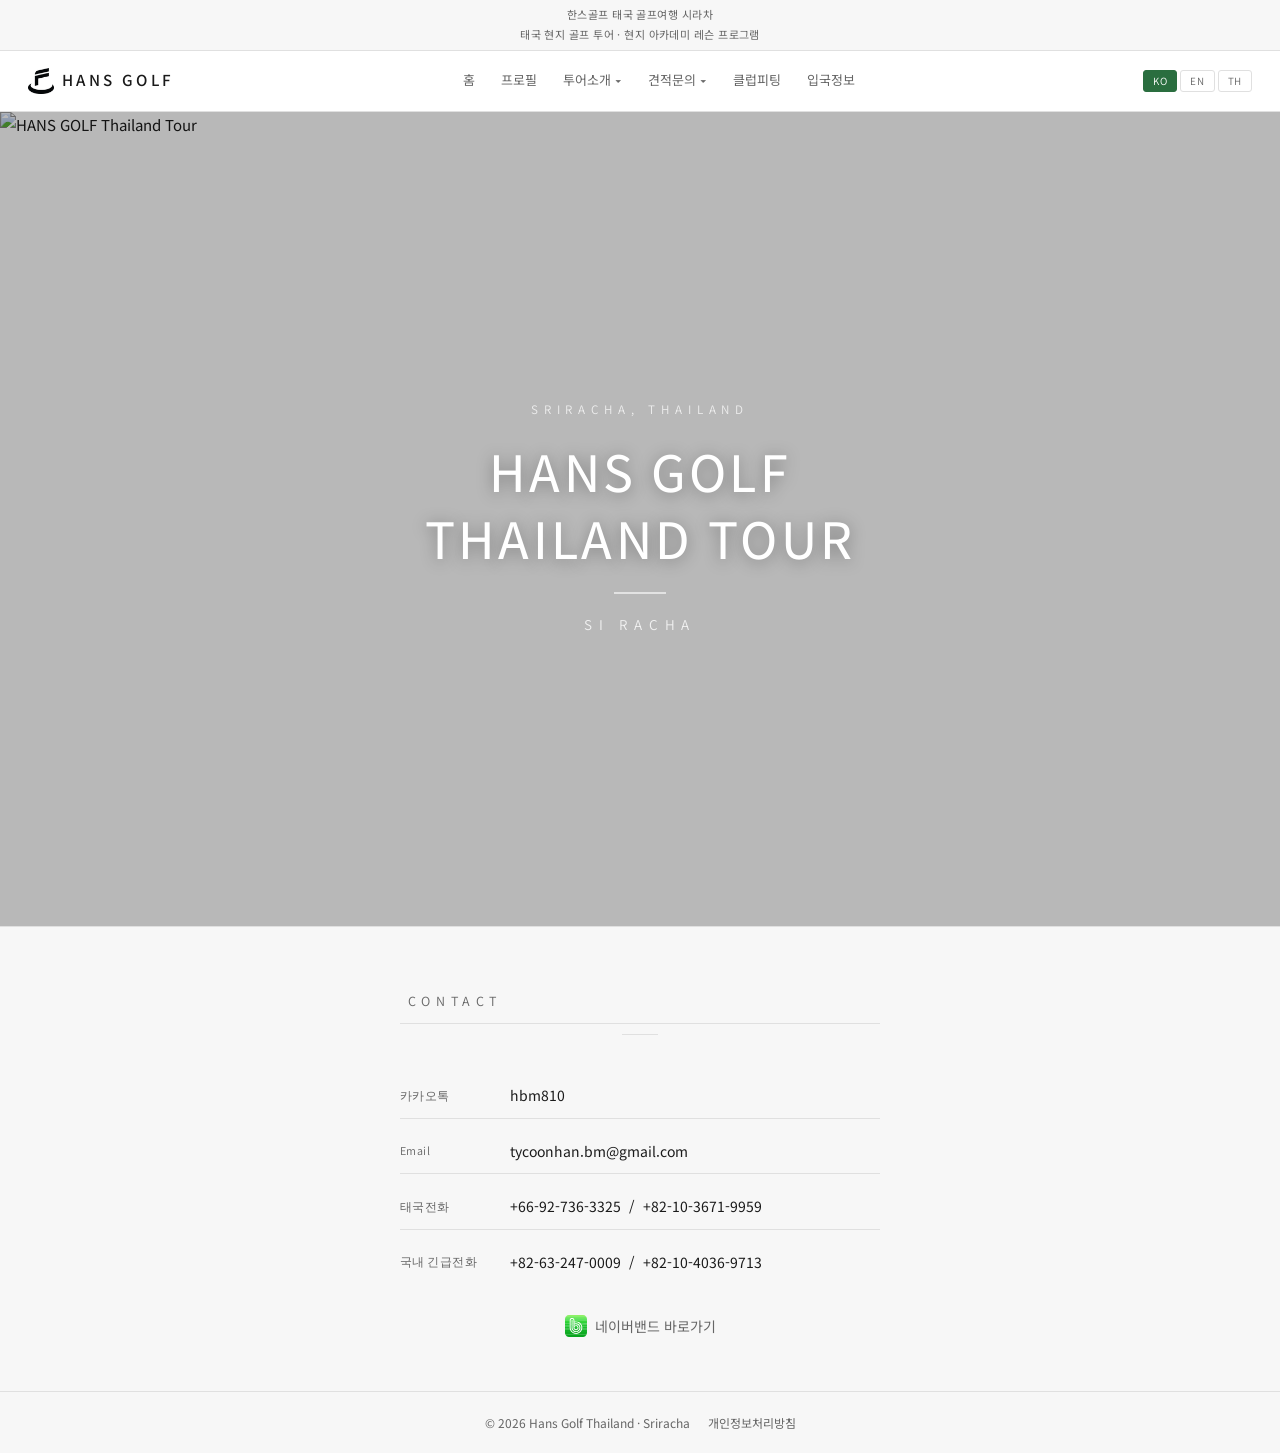
==== commit 13117db0: "7th" ====
--- a/index.html
+++ b/index.html
@@ -112,18 +112,18 @@
         <p class="hero-eyebrow" data-i18n="hero_eyebrow">Sriracha, Thailand</p>
         <h1 data-i18n="hero_title">HANS GOLF<br>THAILAND TOUR</h1>
         <div class="hero-rule"></div>
-        <p class="hero-sub" data-i18n="hero_sub">SRIRACHA</p>
+        <p class="hero-sub" data-i18n="hero_sub">SI RACHA</p>
       </div>
     </section>
   </main>
-  <section class="contact-section">
+    <section class="contact-section contact-b">
     <div class="contact-inner">
       <p class="section-label">Contact</p>
       <div class="section-rule"></div>
-      <p><strong data-i18n="kakao">카카오톡</strong> : hbm810</p>
-      <p><strong data-i18n="email">Email</strong> : <a href="/cdn-cgi/l/email-protection" class="__cf_email__" data-cfemail="295d504a464647414847074b44694e44484045074a4644">[email&#160;protected]</a></p>
-      <p><strong data-i18n="thai_phone">태국전화</strong> : +66-92-736-3325 &nbsp;/&nbsp; +82-10-3671-9959</p>
-      <p><strong data-i18n="korea_phone">국내 긴급전화</strong> : +82-63-247-0009 &nbsp;/&nbsp; +82-10-4036-9713</p>
+      <p><strong data-i18n="kakao">카카오톡</strong><span>hbm810</span></p>
+      <p><strong data-i18n="email">Email</strong><span>tycoonhan.bm@gmail.com</span></p>
+      <p><strong data-i18n="thai_phone">태국전화</strong><span>+66-92-736-3325 &nbsp;/&nbsp; +82-10-3671-9959</span></p>
+      <p><strong data-i18n="korea_phone">국내 긴급전화</strong><span>+82-63-247-0009 &nbsp;/&nbsp; +82-10-4036-9713</span></p>
       <a href="https://band.us/band/51484907?invitation_url_id=a6a8A0Abeav6X" target="_blank" rel="noopener" class="band-btn">
         <img src="icon-naverband.svg" alt="Naver Band" />
         <span data-i18n="band_btn">네이버밴드 바로가기</span>
--- a/style.css
+++ b/style.css
@@ -954,12 +954,12 @@
   font-size: clamp(18px, 2.5vw, 24px);
   font-weight: 700;
   text-align: center;
-  padding: 28px 24px 20px;
-  border-bottom: 2px solid #222;
+  padding: 28px 24px 4px !important;
+  border: none !important;
+  border-bottom: none !important;
   color: #111;
   letter-spacing: 0.02em;
-  margin: 0;
-  border-top: none;
+  margin: 0 !important;
 }
 
 /* 코스 안내 */
@@ -1390,3 +1390,154 @@
   height: 22px;
   flex-shrink: 0;
 }
+
+/* =============================================
+   스크롤 애니메이션
+   scroll-anim-ready가 html에 있을 때만 숨김
+   → JS 없는 환경에서는 정상 표시
+   ============================================= */
+
+/* JS 준비되면 html에 클래스 추가 → 대상 요소 즉시 숨김 */
+.scroll-anim-ready .will-animate {
+  opacity: 0;
+  transform: translateY(22px);
+  transition: opacity 0.55s ease, transform 0.55s ease;
+}
+
+/* 애니메이션 완료 상태 */
+.did-animate {
+  opacity: 1 !important;
+  transform: translateY(0) !important;
+  transition: opacity 0.55s ease, transform 0.55s ease;
+}
+
+/* =============================================
+   Contact 섹션 변형 버전
+   ============================================= */
+
+/* ── 버전 B: 라벨/값 2열 테이블 ─────────────── */
+.contact-b .contact-inner {
+  max-width: 480px;
+  text-align: left;
+}
+
+.contact-b .section-label,
+.contact-b .section-rule {
+  text-align: center;
+  margin-left: auto;
+  margin-right: auto;
+}
+
+.contact-b .contact-inner p {
+  display: grid;
+  grid-template-columns: 110px 1fr;
+  gap: 0;
+  padding: 10px 0;
+  border-bottom: 0.5px solid var(--border);
+  margin: 0;
+  font-size: 14px;
+  align-items: center;
+}
+
+.contact-b .contact-inner p:last-of-type {
+  border-bottom: none;
+}
+
+.contact-b .contact-inner strong {
+  font-size: 12px;
+  color: var(--text-muted);
+  font-weight: 400;
+}
+
+.contact-b .contact-inner p > *:last-child {
+  color: var(--text);
+}
+
+/* ── 버전 C: 라벨 초록 강조, 중앙 정렬 ─────── */
+.contact-c .contact-inner p {
+  display: flex;
+  align-items: baseline;
+  justify-content: center;
+  gap: 10px;
+  padding: 9px 0;
+  border-bottom: 0.5px solid var(--border);
+  margin: 0;
+}
+
+.contact-c .contact-inner p:last-of-type {
+  border-bottom: none;
+}
+
+.contact-c .contact-inner strong {
+  font-size: 12px;
+  font-weight: 500;
+  color: var(--accent);
+  min-width: 80px;
+  text-align: right;
+  flex-shrink: 0;
+}
+
+/* ── 버전 D: 항목별 카드 분리 ───────────────── */
+.contact-d .contact-inner {
+  max-width: 560px;
+}
+
+.contact-d .contact-inner p {
+  background: var(--bg);
+  border: 1px solid var(--border);
+  border-radius: 8px;
+  padding: 12px 16px;
+  margin: 0;
+  text-align: left;
+  display: flex;
+  flex-direction: column;
+  gap: 3px;
+}
+
+.contact-d .contact-inner strong {
+  font-size: 11px;
+  color: var(--text-muted);
+  font-weight: 400;
+  letter-spacing: 0.04em;
+}
+
+.contact-d .contact-inner p > *:not(strong) {
+  font-size: 14px;
+  color: var(--text);
+  font-weight: 500;
+}
+
+.contact-d .contact-inner {
+  display: grid;
+  grid-template-columns: 1fr 1fr;
+  gap: 8px;
+}
+
+.contact-d .section-label,
+.contact-d .section-rule,
+.contact-d .band-btn {
+  grid-column: 1 / -1;
+  text-align: center;
+}
+
+@media (max-width: 480px) {
+  .contact-d .contact-inner {
+    grid-template-columns: 1fr;
+  }
+  .contact-b .contact-inner p {
+    grid-template-columns: 90px 1fr;
+  }
+}
+
+/* 견적서 부제목 */
+.quotedoc-subtitle {
+  text-align: center !important;
+  font-size: 12px !important;
+  color: var(--text-muted) !important;
+  padding: 4px 24px 20px !important;
+  border-top: none !important;
+  border-bottom: 2px solid #222 !important;
+  margin: 0 !important;
+  font-family: 'Noto Sans KR', sans-serif;
+  line-height: 1.6;
+}
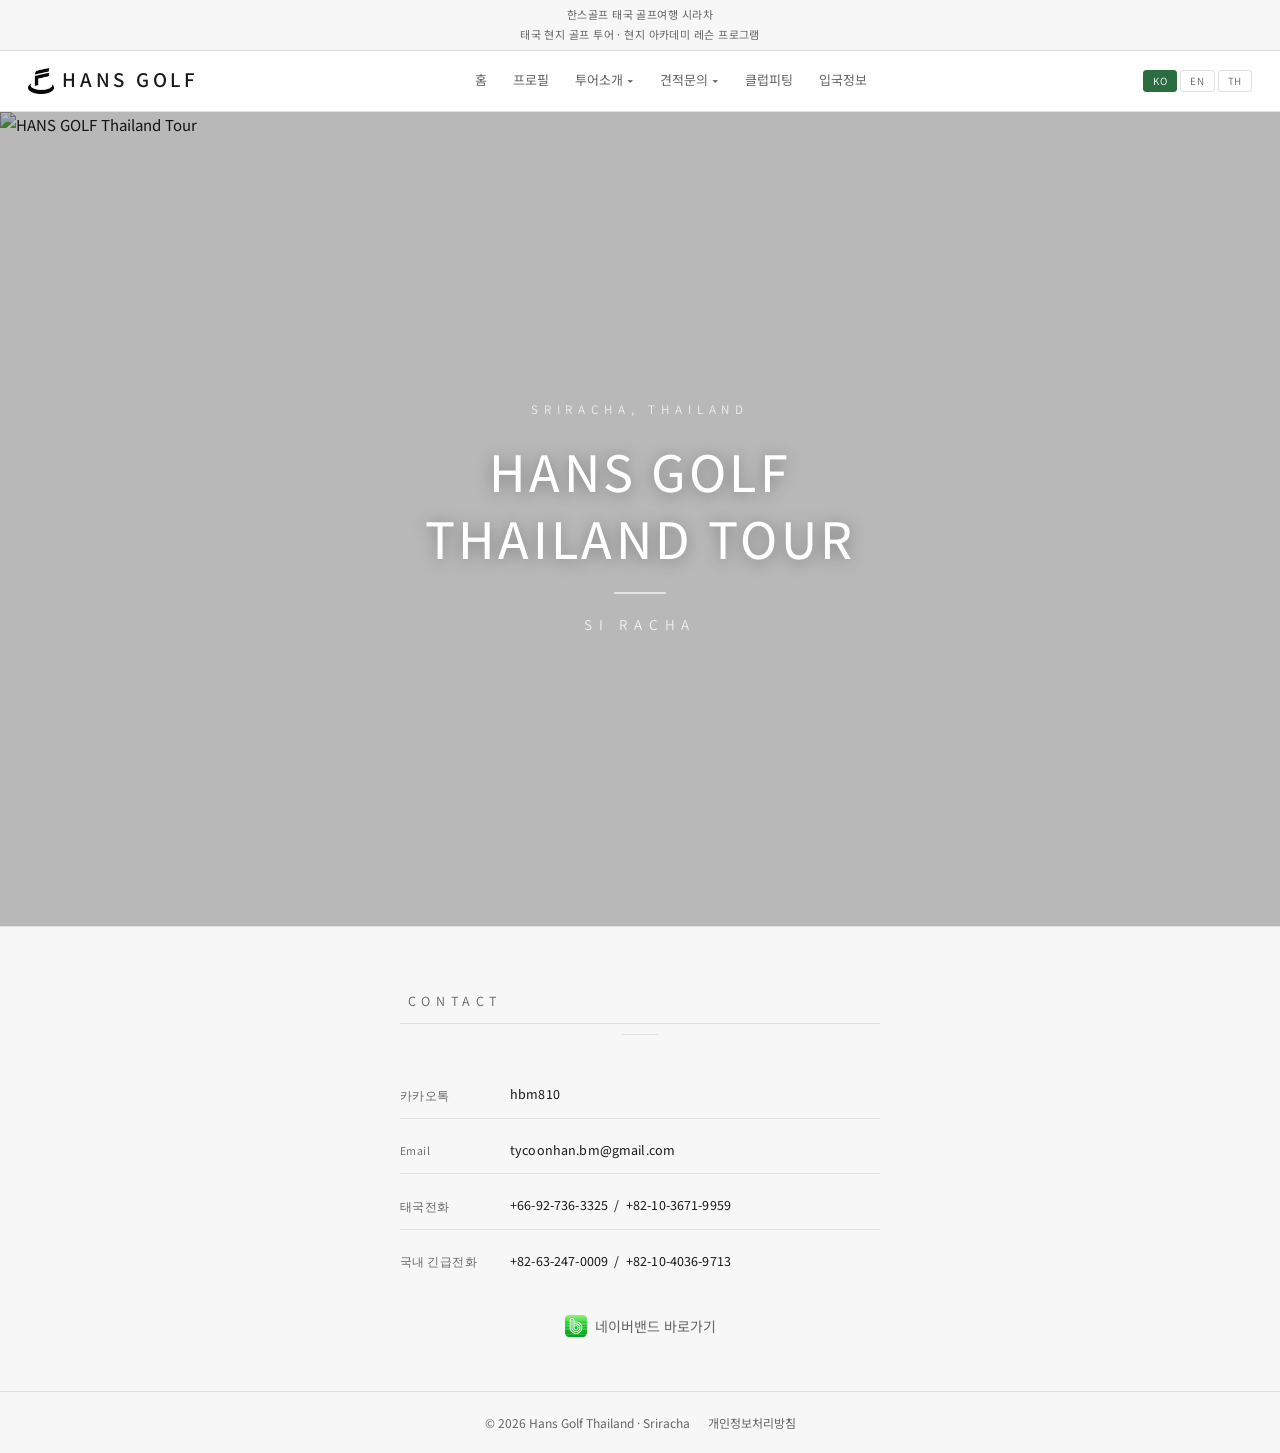
==== commit 8199357d: "8th" ====
--- a/index.html
+++ b/index.html
@@ -7,7 +7,7 @@
   <meta name="description" content="한스골프 태국 골프여행 시라차. 태국 현지 골프 투어, 현지 아카데미 레슨 프로그램.">
   <link rel="preconnect" href="https://fonts.googleapis.com">
   <link rel="preconnect" href="https://fonts.gstatic.com" crossorigin>
-  <link href="https://fonts.googleapis.com/css2?family=Assistant:wght@400;600;700&family=Noto+Sans+KR:wght@300;400;500;700&display=swap" rel="stylesheet">
+  <link href="https://fonts.googleapis.com/css2?family=Assistant:wght@400;600;700&family=Source+Sans+3:wght@300;400;500&family=Noto+Sans+KR:wght@300;400;500;700&display=swap" rel="stylesheet">
   <link rel="icon" type="image/png" href="favicon.png" />
   <link rel="stylesheet" href="style.css" />
 </head>
--- a/style.css
+++ b/style.css
@@ -2,7 +2,7 @@
    HANS GOLF — Clean White Theme
    ============================================= */
 
-@import url('https://fonts.googleapis.com/css2?family=Noto+Sans+KR:wght@300;400;500;700&display=swap');
+@import url('https://fonts.googleapis.com/css2?family=Noto+Sans+KR:wght@300;400;500;700&family=Source+Sans+3:wght@300;400;500&display=swap');
 
 *, *::before, *::after { box-sizing: border-box; margin: 0; padding: 0; }
 
@@ -102,17 +102,17 @@
 
 .logo {
   font-family: Assistant, 'Noto Sans KR', sans-serif;
-  font-size: 17px;
+  font-size: 21px;
   font-weight: 600;
-  letter-spacing: 0.2em;
-  color: #1a1a1a;          /* 아이콘과 동일한 검정 계열 */
+  letter-spacing: 0.18em;
+  color: #1a1a1a;
   flex-shrink: 0;
   text-transform: uppercase;
   transition: color 0.2s;
   display: flex;
   align-items: center;
   gap: 8px;
-  white-space: nowrap;     /* 항상 한 줄 유지 */
+  white-space: nowrap;
 }
 
 .logo:hover {
@@ -601,10 +601,9 @@
 }
 
 .highlight-box {
-  background: #f0f7f3;
-  border-left: 3px solid var(--accent);
-  padding: 16px 20px;
-  border-radius: 4px;
+  background: none;
+  border-left: none;
+  padding: 0;
   margin: 20px 0;
   font-size: 14px;
   color: var(--text);
@@ -656,7 +655,7 @@
   .logo {
     justify-self: center;
     order: 2;
-    font-size: 14px;
+    font-size: 19px;
     white-space: nowrap;
     display: flex;
     align-items: center;
@@ -986,13 +985,24 @@
 
 .course-type em {
   font-style: normal;
-  color: #e53935;
-  font-weight: 600;
+  color: #222;
+  font-weight: 400;
+  background: rgba(229, 57, 53, 0.1);
+  padding: 1px 5px;
+  border-radius: 3px;
 }
 
 .course-type.highlight {
-  color: #e53935;
-  font-weight: 700;
+  color: #444;
+  font-weight: 400;
+}
+
+.course-type.highlight span.hl {
+  color: #222;
+  font-weight: 400;
+  background: rgba(229, 57, 53, 0.1);
+  padding: 1px 5px;
+  border-radius: 3px;
 }
 
 .course-name { color: #222; }
@@ -1127,8 +1137,11 @@
 
 .total-remark {
   font-size: 13px;
-  color: #e53935;
-  font-weight: 600;
+  color: #333;
+  font-weight: 500;
+  background: rgba(229, 57, 53, 0.09);
+  padding: 2px 8px;
+  border-radius: 3px;
 }
 
 .total-body {
@@ -1393,22 +1406,25 @@
 
 /* =============================================
    스크롤 애니메이션
-   scroll-anim-ready가 html에 있을 때만 숨김
-   → JS 없는 환경에서는 정상 표시
    ============================================= */
 
-/* JS 준비되면 html에 클래스 추가 → 대상 요소 즉시 숨김 */
+/* CSS 단에서 미리 숨김 → FOUC 완전 방지
+   scroll-anim-ready는 <head> 인라인 스크립트로 즉시 부여 */
 .scroll-anim-ready .will-animate {
   opacity: 0;
-  transform: translateY(22px);
-  transition: opacity 0.55s ease, transform 0.55s ease;
-}
-
-/* 애니메이션 완료 상태 */
+  transform: translateY(20px);
+  transition: none;    /* 숨길 땐 transition 없이 즉시 */
+  will-change: opacity, transform;
+}
+
+/* 나타날 때: transform + opacity 만 사용 (GPU 가속, 60fps) */
 .did-animate {
   opacity: 1 !important;
   transform: translateY(0) !important;
-  transition: opacity 0.55s ease, transform 0.55s ease;
+  /* stagger delay는 JS에서 el.style.transitionDelay로 개별 부여 */
+  transition: opacity 0.85s cubic-bezier(0.2, 0.8, 0.2, 1),
+              transform 0.85s cubic-bezier(0.2, 0.8, 0.2, 1) !important;
+  will-change: auto;
 }
 
 /* =============================================
@@ -1451,6 +1467,10 @@
 
 .contact-b .contact-inner p > *:last-child {
   color: var(--text);
+  font-family: 'Source Sans 3', sans-serif;
+  font-size: 14px;
+  font-weight: 400;
+  letter-spacing: 0.01em;
 }
 
 /* ── 버전 C: 라벨 초록 강조, 중앙 정렬 ─────── */
@@ -1540,4 +1560,12 @@
   margin: 0 !important;
   font-family: 'Noto Sans KR', sans-serif;
   line-height: 1.6;
-}+}
+/* 입국정보 — 한스골프투어 하이라이트 문장 */
+.immi-highlight-green {
+  background: rgba(42, 110, 63, 0.12);
+  color: #1a5030;
+  padding: 2px 6px;
+  border-radius: 3px;
+  font-weight: 500;
+}
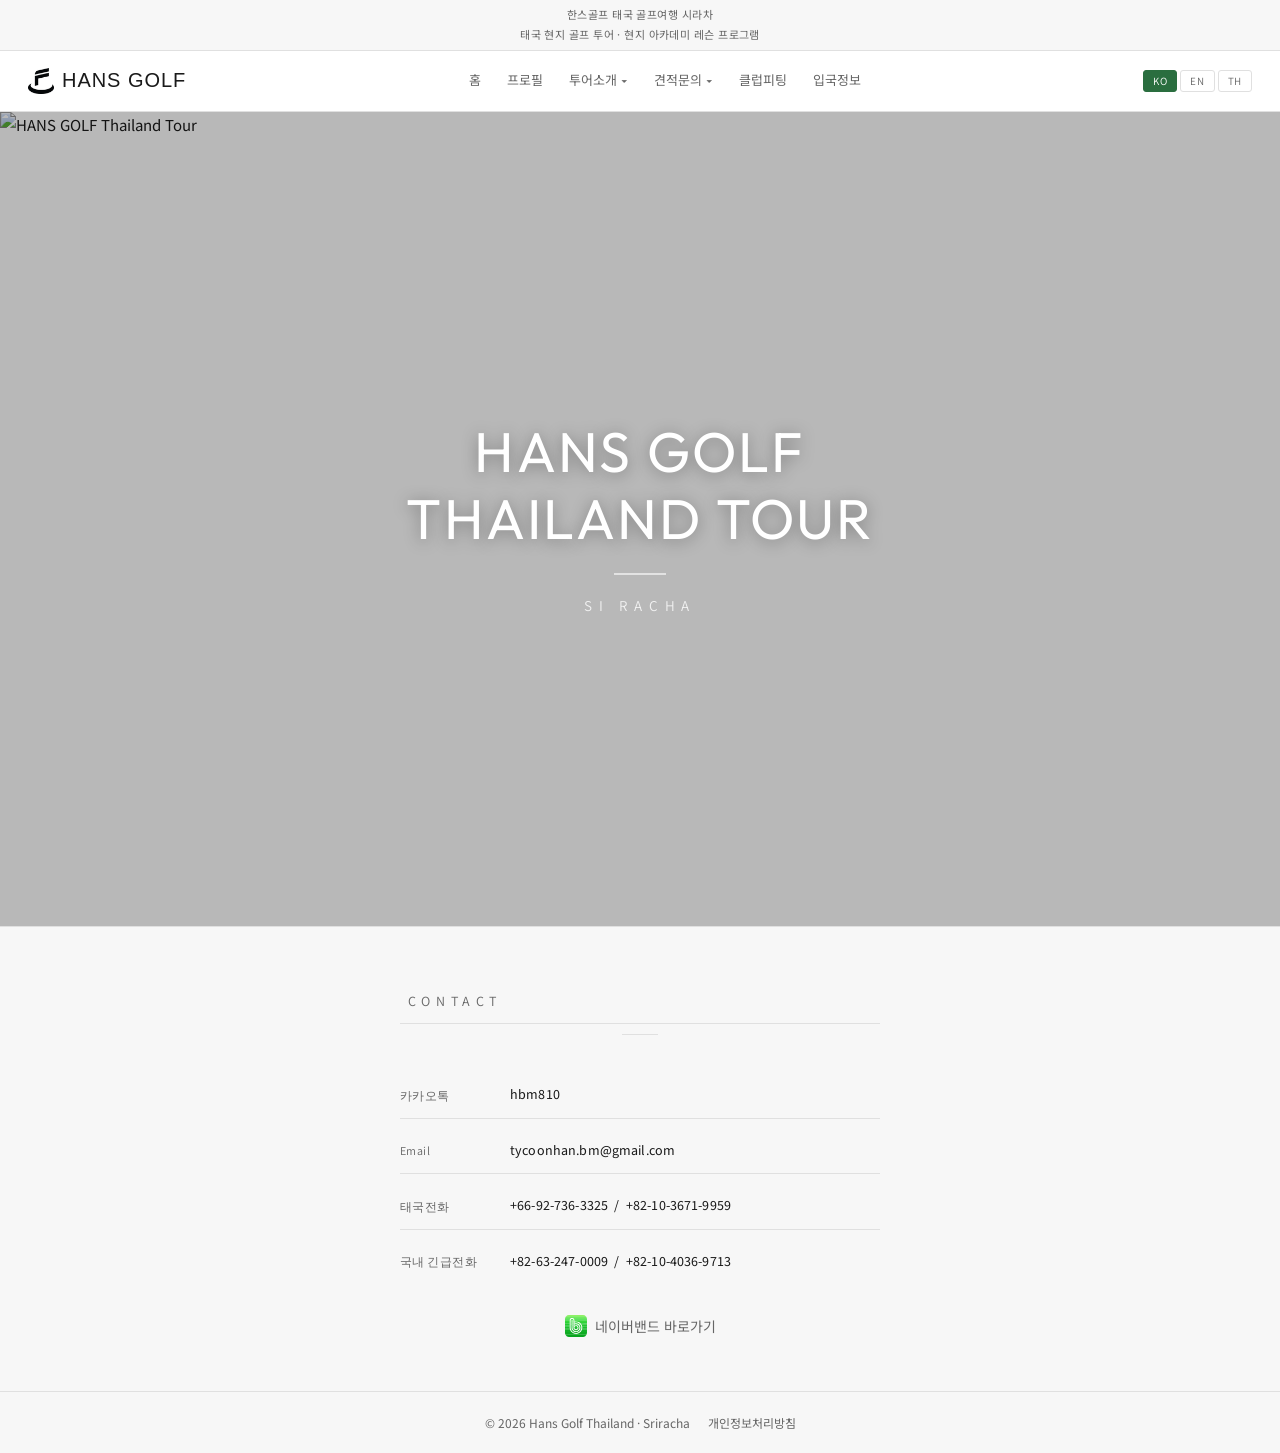
==== commit f2ba1948: "12nd index page font/content updated" ====
--- a/index.html
+++ b/index.html
@@ -7,7 +7,7 @@
   <meta name="description" content="한스골프 태국 골프여행 시라차. 태국 현지 골프 투어, 현지 아카데미 레슨 프로그램.">
   <link rel="preconnect" href="https://fonts.googleapis.com">
   <link rel="preconnect" href="https://fonts.gstatic.com" crossorigin>
-  <link href="https://fonts.googleapis.com/css2?family=Assistant:wght@400;600;700&family=Source+Sans+3:wght@300;400;500&family=Noto+Sans+KR:wght@300;400;500;700&display=swap" rel="stylesheet">
+  <link href="https://fonts.googleapis.com/css2?family=Assistant:wght@400;600;700&family=Outfit:wght@300;400;500&family=Source+Sans+3:wght@300;400;500&family=Noto+Sans+KR:wght@300;400;500;700&display=swap" rel="stylesheet">
   <link rel="icon" type="image/png" href="favicon.png" />
   <link rel="stylesheet" href="style.css" />
 </head>
@@ -103,14 +103,19 @@
         <a href="quote-lesson.html" class="mob-menu-item" data-i18n="nav_quote_lesson">레슨 프로그램 견적</a>
       </div>
     </div>
+    <!-- 언어 선택 — 드로어 하단 -->
+    <div class="mob-drawer-lang-bottom">
+      <button class="lang-btn active" data-lang="ko">KO</button>
+      <button class="lang-btn" data-lang="en">EN</button>
+      <button class="lang-btn" data-lang="th">TH</button>
+    </div>
   </div>
   <main>
     <section class="hero">
       <img src="https://hansgolf.net/cdn/shop/files/allan-nygren--xvKQuNtOhI-unsplash.jpg?v=1731831590&width=2000"
            alt="HANS GOLF Thailand Tour" class="hero-img" />
       <div class="hero-overlay">
-        <p class="hero-eyebrow" data-i18n="hero_eyebrow">Sriracha, Thailand</p>
-        <h1 data-i18n="hero_title">HANS GOLF<br>THAILAND TOUR</h1>
+                <h1 data-i18n="hero_title">HANS GOLF<br>THAILAND TOUR</h1>
         <div class="hero-rule"></div>
         <p class="hero-sub" data-i18n="hero_sub">SI RACHA</p>
       </div>
--- a/style.css
+++ b/style.css
@@ -101,10 +101,10 @@
 }
 
 .logo {
-  font-family: Assistant, 'Noto Sans KR', sans-serif;
-  font-size: 21px;
-  font-weight: 600;
-  letter-spacing: 0.18em;
+  font-family: -apple-system, BlinkMacSystemFont, 'Segoe UI', Roboto, 'Helvetica Neue', Arial, sans-serif;
+  font-size: 20px;
+  font-weight: 400;
+  letter-spacing: 0.06rem;
   color: #1a1a1a;
   flex-shrink: 0;
   text-transform: uppercase;
@@ -241,15 +241,15 @@
 
 /* 중간: HANS GOLF THAILAND TOUR */
 .hero-overlay h1 {
-  font-family: Assistant, 'Noto Sans KR', sans-serif;
+  font-family: 'Outfit', sans-serif;
   font-size: clamp(28px, 4.5vw, 56px);
-  font-weight: 500;
-  letter-spacing: 0.06em;
+  font-weight: 400;
+  letter-spacing: 0.04em;
   color: #ffffff;
   text-shadow: 0 2px 16px rgba(0,0,0,0.35);
   margin-bottom: 0;
   line-height: 1.2;
-  white-space: pre-line;   /* br 줄바꿈 항상 유지 */
+  white-space: pre-line;
 }
 
 /* 구분선 */
@@ -633,6 +633,7 @@
 @media (max-width: 768px) {
   .header-top { display: none; }
   .lang-btn { padding: 3px 7px; font-size: 10px; }
+  .lang-switcher { display: none; }
 
   /* 기존 nav 숨김 — 모바일 드로어가 대신함 */
   .main-nav { display: none !important; }
@@ -706,10 +707,10 @@
 }
 
 .mob-drawer-logo {
-  font-family: Assistant, sans-serif;
+  font-family: -apple-system, BlinkMacSystemFont, 'Segoe UI', Roboto, 'Helvetica Neue', Arial, sans-serif;
   font-size: 16px;
-  font-weight: 600;
-  letter-spacing: 0.18em;
+  font-weight: 400;
+  letter-spacing: 0.06rem;
   color: #1a1a1a;
   text-decoration: none;
   text-transform: uppercase;
@@ -1412,7 +1413,7 @@
    scroll-anim-ready는 <head> 인라인 스크립트로 즉시 부여 */
 .scroll-anim-ready .will-animate {
   opacity: 0;
-  transform: translateY(20px);
+  transform: translateY(12px);
   transition: none;    /* 숨길 땐 transition 없이 즉시 */
   will-change: opacity, transform;
 }
@@ -1422,8 +1423,8 @@
   opacity: 1 !important;
   transform: translateY(0) !important;
   /* stagger delay는 JS에서 el.style.transitionDelay로 개별 부여 */
-  transition: opacity 0.85s cubic-bezier(0.2, 0.8, 0.2, 1),
-              transform 0.85s cubic-bezier(0.2, 0.8, 0.2, 1) !important;
+  transition: opacity 1.1s cubic-bezier(0.16, 1, 0.3, 1),
+              transform 1.1s cubic-bezier(0.16, 1, 0.3, 1) !important;
   will-change: auto;
 }
 
@@ -1569,3 +1570,43 @@
   border-radius: 3px;
   font-weight: 500;
 }
+
+/* 피팅 페이지 오버레이 애니메이션 — 동시 등장 */
+.fitting-overlay h1.did-animate,
+.fitting-overlay p.did-animate {
+  transition-delay: 0.1s !important;
+}
+
+/* 드로어 하단 언어 버튼 */
+.mob-drawer-lang-bottom {
+  display: flex;
+  padding: 20px 24px;
+  border-top: 1px solid var(--border);
+  gap: 10px;
+  flex-shrink: 0;
+}
+
+.mob-drawer-lang-bottom .lang-btn {
+  flex: 1;
+  padding: 10px 0;
+  font-size: 13px;
+  letter-spacing: 0.08em;
+  border: 1px solid var(--border);
+  border-radius: 6px;
+  background: none;
+  color: var(--text-muted);
+  cursor: pointer;
+  transition: background 0.15s, color 0.15s;
+}
+
+.mob-drawer-lang-bottom .lang-btn:hover {
+  background: var(--bg2);
+  color: var(--text);
+}
+
+.mob-drawer-lang-bottom .lang-btn.active {
+  background: var(--accent);
+  color: #fff;
+  border-color: var(--accent);
+  font-weight: 600;
+}
